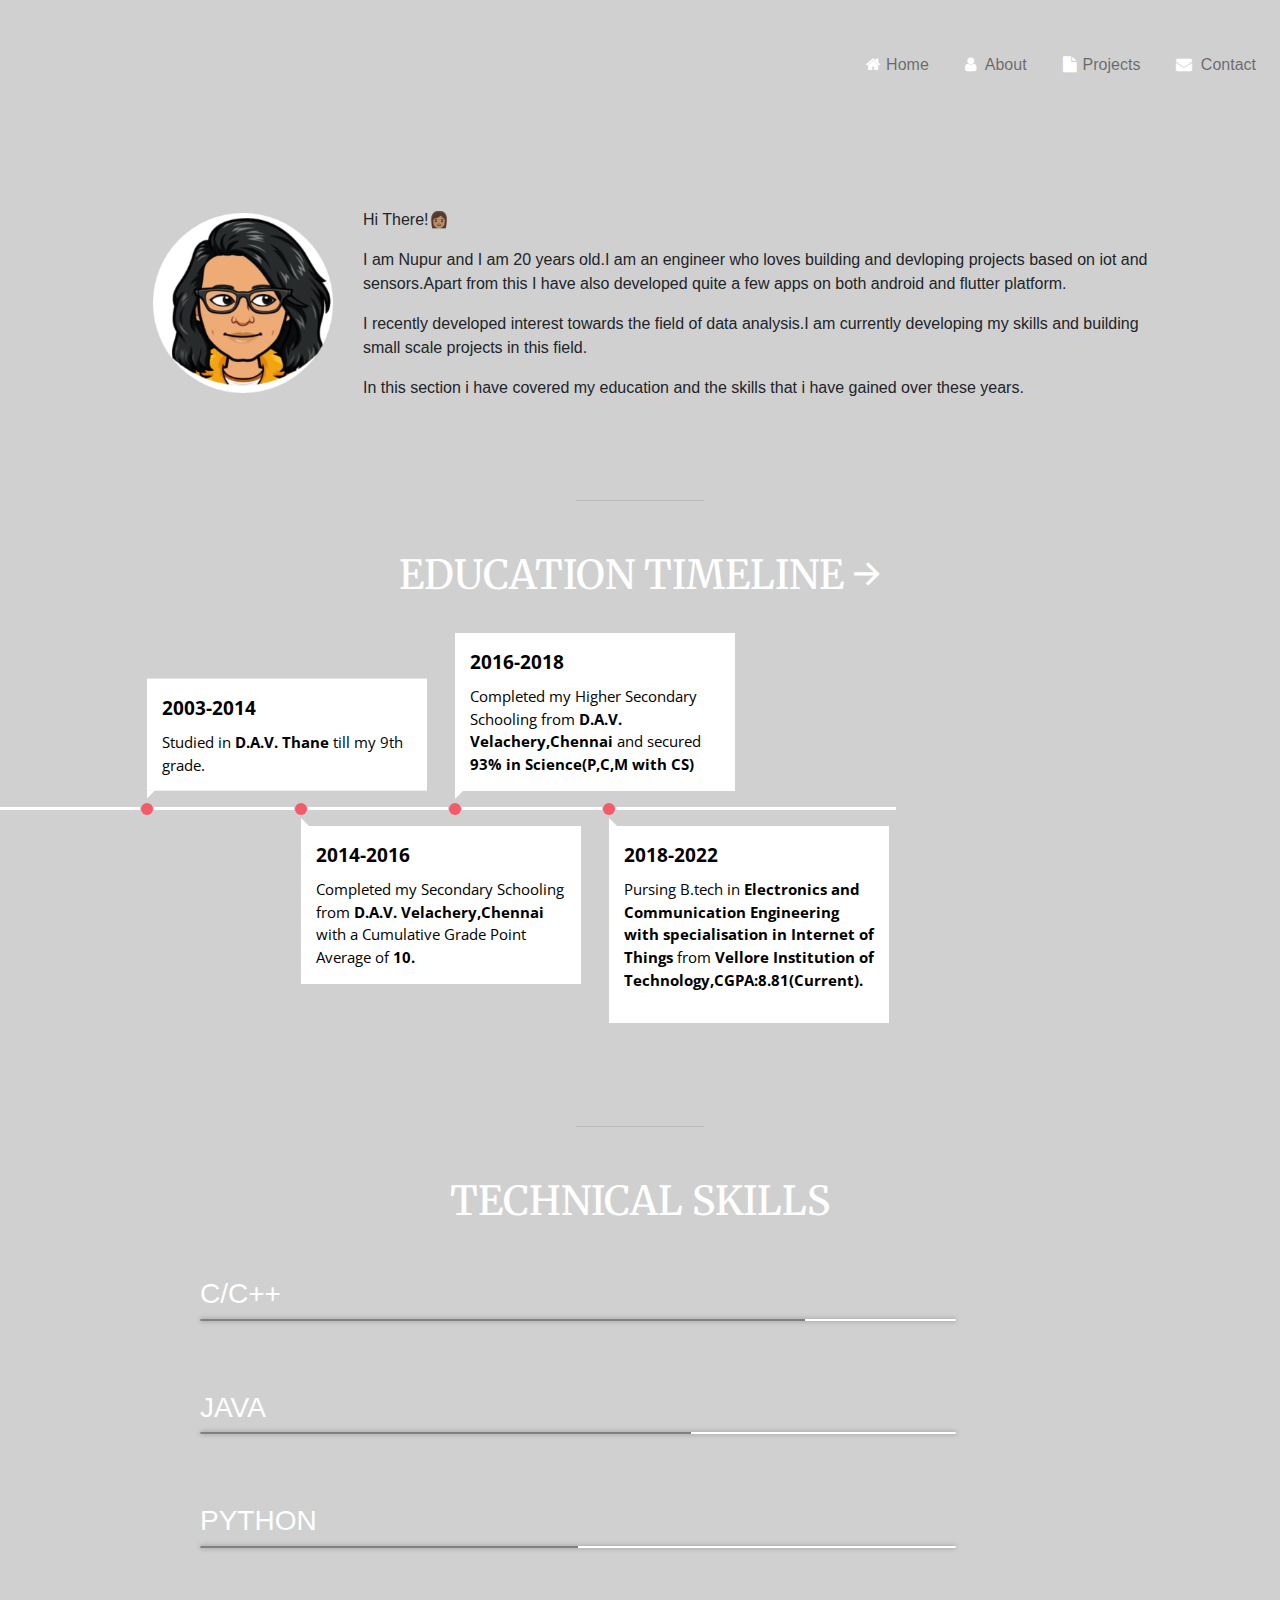
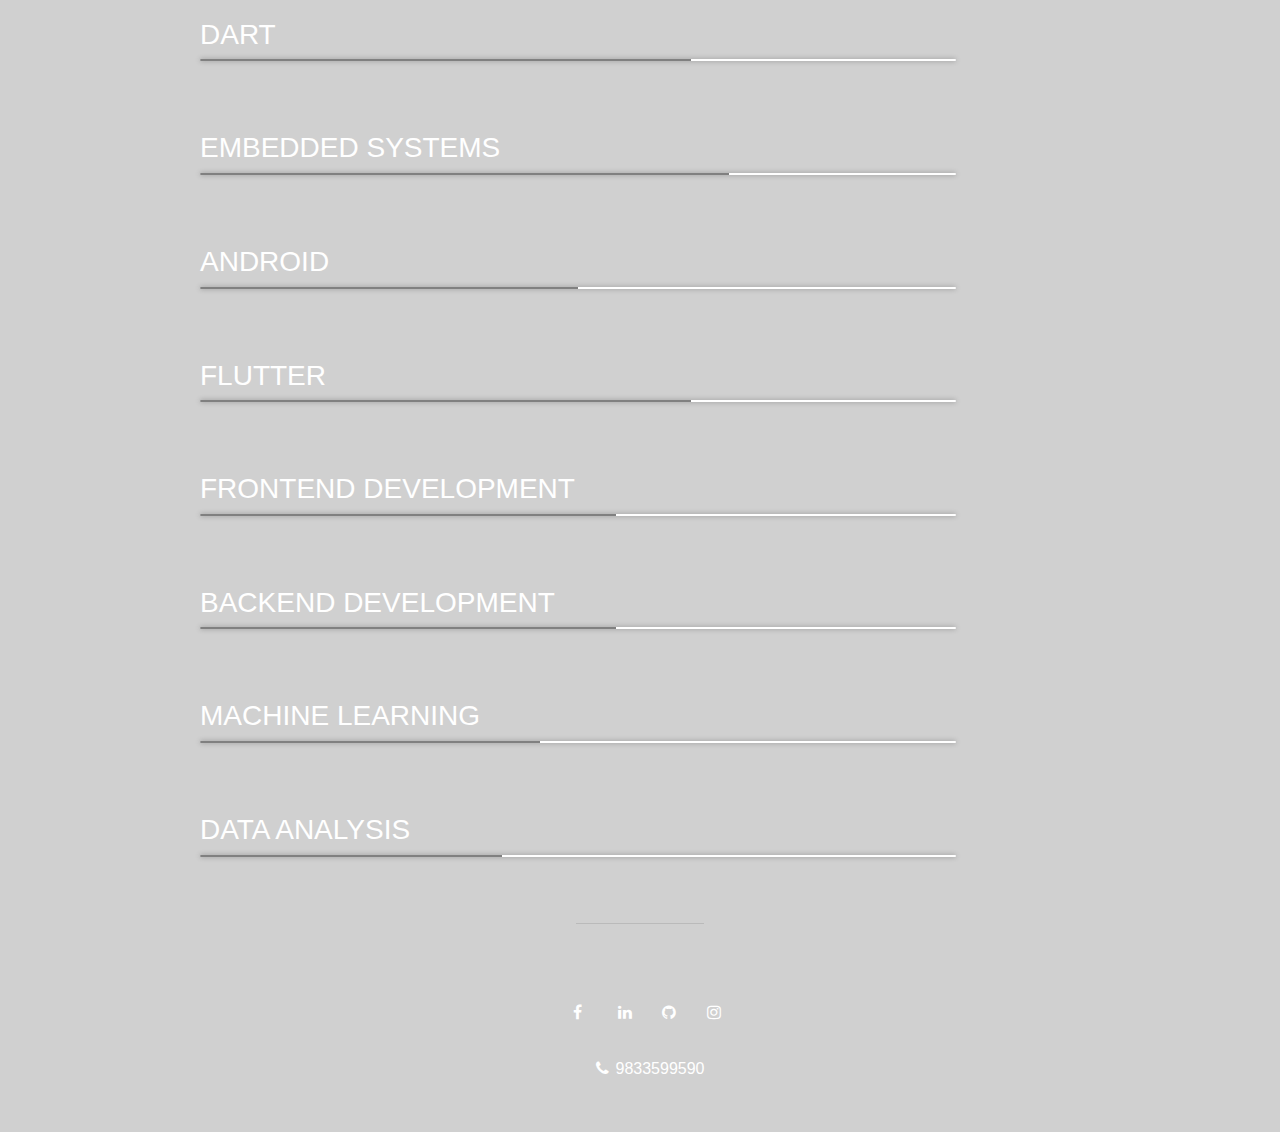
==== about.html @ 6d8c0037 "Initial commit" ====
<!DOCTYPE html >
<html lang="en" class="animate__animated animate__rotateIn">
<head>
    <meta charset="UTF-8">
    <meta name="viewport" content="width=, initial-scale=1.0">
    <title>Nupur R. Gopali</title>
    <link href="cont.css" rel="stylesheet">
    <link rel="stylesheet" href="https://cdnjs.cloudflare.com/ajax/libs/font-awesome/4.7.0/css/font-awesome.min.css">
    <link rel="icon" href="images/favicon2.png">
    <link
    rel="stylesheet"
    href="https://cdnjs.cloudflare.com/ajax/libs/animate.css/4.0.0/animate.min.css"
  />
    <link href="https://fonts.googleapis.com/css2?family=Alex+Brush&family=Tangerine:wght@700&display=swap" rel="stylesheet">
    <link href="https://fonts.googleapis.com/css2?family=Great+Vibes&family=Merriweather:wght@300;700&family=Open+Sans:wght@300;600&family=Sacramento&display=swap" rel="stylesheet">
    <script src="https://code.jquery.com/jquery-3.4.1.slim.min.js" integrity="sha384-J6qa4849blE2+poT4WnyKhv5vZF5SrPo0iEjwBvKU7imGFAV0wwj1yYfoRSJoZ+n" crossorigin="anonymous"></script>
    <script src="https://cdn.jsdelivr.net/npm/popper.js@1.16.0/dist/umd/popper.min.js" integrity="sha384-Q6E9RHvbIyZFJoft+2mJbHaEWldlvI9IOYy5n3zV9zzTtmI3UksdQRVvoxMfooAo" crossorigin="anonymous"></script>
    <link rel="stylesheet" href="https://stackpath.bootstrapcdn.com/bootstrap/4.3.1/css/bootstrap.min.css" integrity="sha384-ggOyR0iXCbMQv3Xipma34MD+dH/1fQ784/j6cY/iJTQUOhcWr7x9JvoRxT2MZw1T" crossorigin="anonymous">
    <script src="https://stackpath.bootstrapcdn.com/bootstrap/4.4.1/js/bootstrap.min.js" integrity="sha384-wfSDF2E50Y2D1uUdj0O3uMBJnjuUD4Ih7YwaYd1iqfktj0Uod8GCExl3Og8ifwB6" crossorigin="anonymous"></script>
</head>
<body>

    
    <section class="section intro " >
        <nav class="navbar  navbar-expand-lg navbar-light ">
            <button class="navbar-toggler" type="button" data-toggle="collapse" data-target="#navbarSupportedContent" aria-controls="navbarSupportedContent" aria-expanded="false" aria-label="Toggle navigation">
           <span class="navbar-toggler-icon"></span>
         </button>
         <div class="collapse navbar-collapse" id="navbarSupportedContent">
           <ul class="navbar-nav ml-auto">
            <li class="nav-item">
              <a class="nav-link" href="index.html"><i class="fa fa-fw fa-home"></i>Home</a>
          </li>
               <li class="nav-item">
                   <a class="nav-link " href="about.html"><i class="fa fa-fw fa-user"></i>About</a>
               </li>
               <li class="nav-item">
                   <a class="nav-link" href="project.html"><i class="fa fa-fw fa-file"></i>Projects</a>
               </li>
               <li class="nav-item">
                   <a class="nav-link" href="contact.html"><i class="fa fa-fw fa-envelope"></i> Contact</a>
               </li>
           </ul>
        </div>
       </nav>
       
       <div class="emoji" >
           <img src="images/icon.png" class="me" alt="Nupur's icon">
          
              <p>Hi There!<span>&#128105;&#127997;</span></p>
              <p>I am Nupur and I am 20 years old.I am an engineer who loves building and devloping
                  projects based on iot and sensors.Apart from this I have also developed quite a few 
                  apps on both android and flutter platform.
              </p>
               <p>I recently developed interest towards the field of data analysis.I am currently
                   developing my skills and building small scale projects in this field.
               </p>
               <p>In this section i have covered my education and the skills that i have 
                   gained over these years.
               </p>
           
       </div>
       <hr>
      <div class="container">
          <h1 class="timeline-font">EDUCATION TIMELINE &rarr;</h1>
        </div>
        <section class="timeline bcolor">
          <ol>
            <li>
              <div>
                <time>2003-2014</time> Studied in<strong> D.A.V. Thane</strong> till my 9th grade.
              </div>
            </li>
            <li>
              <div>
                <time>2014-2016</time> Completed my Secondary Schooling from<strong> D.A.V. 
                  Velachery,Chennai</strong> with a Cumulative Grade Point Average of <strong>10.
  
                  </strong>
              </div>
            </li>
            <li>
              <div>
                <time>2016-2018</time> Completed my Higher Secondary Schooling from 
                <strong>D.A.V. Velachery,Chennai </strong> and secured <strong>93% in 
                  Science(P,C,M with CS)</strong>
              </div>
            </li>
            <li>
              <div>
                <time>2018-2022</time>
                <p>Pursing B.tech in <strong>Electronics and Communication Engineering with 
                  specialisation in Internet of Things</strong> from <strong>Vellore Institution of Technology,CGPA:8.81(Current).</strong>
                
                </p>
                
                  
  
              </div>
            </li>
            <li></li>
          </ol>  
    
  
      </section>
      <hr>
      <section>
        <h1 class="timeline-font">TECHNICAL SKILLS</h1>
        <br>
       <div class="skills">
         <h3>C/C++</h3>
         <span class="progress-bar bar bg-white" style="width:70%">
           <span class="C"></span>
         </span>
        
        </div>
        <div class="skills">
          <h3>JAVA</h3>
          <span class="progress-bar bar bg-white" style="width:70%">
            <span class="java"></span>
          </span>
         
         </div>
        <div class="skills"><h3>PYTHON</h3>
          <span class="progress-bar bar bg-white" style="width:70%">
            <span class="python "></span>
          </span></div>
         <div class="skills">
          <h3>DART</h3>
          <span class="progress-bar bar bg-white" style="width:70%">
            <span class="dart"></span>
          </span>
         </div>
         <div class="skills">
          <h3>EMBEDDED SYSTEMS</h3>
          <span class="progress-bar bar bg-white" style="width:70%">
            <span class="embedded"></span>
          </span>
         </div>
         <div class="skills">
          <h3>ANDROID </h3>
          <span class="progress-bar bar bg-white "style="width:70%">
            <span class="android"></span>
          </span>
         </div>
        <div class="skills">
          <h3>FLUTTER</h3>
          <span class="progress-bar bar bg-white" style="width:70%">
            <span class="flutter"></span>
          </span>
        </div>
        <div class="skills">
          <h3>FRONTEND DEVELOPMENT</h3>
         <span class="progress-bar bar bg-white" style="width:70%">
           <span class="front"></span>
         </span>
       </div>
        </div>
        <div class="skills">
          <h3>BACKEND DEVELOPMENT</h3>
         <span class="progress-bar bar bg-white" style="width:70%">
           <span class="back"></span>
         </span>
       </div>
        </div>
        <div class="skills">
          <h3>MACHINE LEARNING</h3>
         <span class="progress-bar bar bg-white" style="width:70%">
           <span class="machine"></span>
         </span>
       </div>
        </div>
        <div class="skills">
          <h3>DATA ANALYSIS</h3>
         <span class=" progress-bar bar bg-white"  style="width:70%">
           <span class="data"></span>
         </span>
       </div>
      </div>  
      </div></section>
      <hr>
      <section>
        <footer class="footer">
          <div class="container text-center">
            
            <a href="https://www.facebook.com/nupur.gopali"><i class="fa fa-facebook"></i></a>
            <a href="https://www.linkedin.com/in/nupur-gopali-b4b78b182/"><i class="fa fa-linkedin"></i></a>
            <a href="https://github.com/Nupurgopali"><i class="fa fa-github"></i></a>
            <a href="https://www.instagram.com/nupur_gopali/?hl=en"><i class="fa fa-instagram"></i></a>
            
          </div>
          <div class="container text-center">
            <p class="indexText"><i class="fa fa-phone"></i>9833599590</p> 
           </div>
        </footer>
      </section>
      
      
</body>
</html>
---- cont.css ----
body{
    background-color:#222629;
    text-align: center;
    font-family:'Merriweather',serif;
    font-size:20px;
}
.spinner-wrapper {
  position: fixed;
  top: 0;
  left: 0;
  right: 0;
  bottom: 0;
  background-color: black;
  z-index: 999999;
  }
.spinner {
  width: 40px;
  height: 40px;
  background-color: whitesmoke;
  position: absolute;
top: 48%;
left: 48%;
  -webkit-animation: sk-rotateplane 1.2s infinite ease-in-out;
  animation: sk-rotateplane 1.2s infinite ease-in-out;
}

@-webkit-keyframes sk-rotateplane {
  0% { -webkit-transform: perspective(120px) }
  50% { -webkit-transform: perspective(120px) rotateY(180deg) }
  100% { -webkit-transform: perspective(120px) rotateY(180deg)  rotateX(180deg) }
}

@keyframes sk-rotateplane {
  0% { 
    transform: perspective(120px) rotateX(0deg) rotateY(0deg);
    -webkit-transform: perspective(120px) rotateX(0deg) rotateY(0deg) 
  } 50% { 
    transform: perspective(120px) rotateX(-180.1deg) rotateY(0deg);
    -webkit-transform: perspective(120px) rotateX(-180.1deg) rotateY(0deg) 
  } 100% { 
    transform: perspective(120px) rotateX(-180deg) rotateY(-179.9deg);
    -webkit-transform: perspective(120px) rotateX(-180deg) rotateY(-179.9deg);
  }
}
h1{
    font-family:'Tangerine',cursive;
    font-size:7.625rem;
    margin:0 auto 0 auto;
    color:#86C322;
    text-align: center;
}
h2{
    font-family: 'Merriweather',serif;
    font-size:1.35rem;
    margin-top:0px;
    color:#ffffff;
    text-align: center;
}

.cardfont{
    font-family: 'Open Sans',sans-serif;
    font-size:1rem;
    color:#222629;

}

img{

    margin:120px auto 0 auto;
    align-items: center;
}
.center
{
    display: block;
  margin-left: auto;
  margin-right: auto;
  margin-top: 5px;
  
}
.iot
{
    margin-top: 10px;
    background-image:
 
  url('cv_web/images/favicon2.png');
  background-position: center;
}
#title{
 
 
    background-color:#222629;
    padding-bottom: 62px;
  
}

 
  .section .container {
    width: 90%;
    max-width: 1200px;
    margin: 0 auto;
    text-align: center;
   
  }
  
  .section h1 {
    font-size: 2.5rem;
  }
  
  .section h2 {
    font-size: 1.3rem;
  }
  .mail{

    width: 20%;
    margin-left:25px;
    margin-top:-10px;
    float: left;
    margin-right: 30px;
  }
  .grp
  {
    margin-left:100px;
     width: 50%;
     
  }
  
  
  
  .btcolor
  {
    color:black;
  }
  .me{
    margin-left:25px;
    margin-top:5px;
    float: left;
    margin-right: 30px;
    
  }
  .emoji{
    width:80%;
    margin: 100px auto 100px auto;
  }
  .proj{
    width: 20%;
    margin-left:25px;
    margin-top:10px;
    float: left;
    margin-right: 30px;
  }
  hr{
    border-style: dotted none none none;
    width: 10%;
    height:0px;
    border-color:#C0C0C0;
    border-width:5px ;


}

.carousel{
  margin-top: 10px;
}
.carousel-inner{
  height: 500px;
  margin-left: 10px;
  margin-right: 10px;
}
.carousel-caption{
  color: #fff;
  top: 50%;
}
.carousel-item
{
    padding:7% 15%
}
.carouseltext
{
  text-align: center;
  font-family: 'Open Sans',sans-serif;
}
.exp{
  margin-left:100px;
}
.tmi
{
  margin-left:100px;
}
 

  
  /* TIMELINE
  –––––––––––––––––––––––––––––––––––––––––––––––––– */
  .section {
    background:  #D0D0D0	;
    padding: 20px 0;
  }
  .bcolor{
    background:  #D0D0D0	;
  }
  .timeline {
    white-space: nowrap;
    overflow-x: hidden;
    margin:auto auto 100px auto
  }
  
  .timeline ol {
    font-size: 0;
    width: 100vw;
    padding: 200px 0;
    transition: all 1s;
  }
  
  .timeline ol li {
    position: relative;
    display: inline-block;
    list-style-type: none;
    width: 140px;
    height: 3px;
    background: #fff;
    align-items: center;
  }
  .timeline-font{
      font-family: 'Merriweather',serif;
      font-size:25px;
      text-align: center;
      margin-top:50px ;
      color: white;
  }
  .timeline ol li:last-child {
    width: 280px;
  }
  
  
  .timeline ol li:not(:first-child) {
    margin-left: 14px;
  }
  
  .timeline ol li:not(:last-child)::after {
    content: '';
    position: absolute;
    top: 50%;
    left: calc(100% + 1px);
    bottom: 0;
    width: 12px;
    height: 12px;
    transform: translateY(-50%);
    border-radius: 50%;
    background: #F45B69;
  }
  
  .timeline ol li div {
    position: absolute;
    left: calc(100% + 7px);
    width: 280px;
    padding: 15px;
    font-size: 0.95rem;
   font-family:'Open Sans',sans-serif;
    white-space: normal;
    color: black;
    background: white;
  }
  .timeline ol li div::before {
    content: '';
    position: absolute;
    top: 100%;
    left: 0;
    width: 0;
    height: 0;
    border-style: solid;
  }
  
  .timeline ol li:nth-child(odd) div {
    top: -16px;
    transform: translateY(-100%);
  }
  
  .timeline ol li:nth-child(odd) div::before {
    top: 100%;
    border-width: 8px 8px 0 0;
    border-color: white transparent transparent transparent;
  }
  
  .timeline ol li:nth-child(even) div {
    top: calc(100% + 16px);
  }
  
  .timeline ol li:nth-child(even) div::before {
    top: -8px;
    border-width: 8px 0 0 8px;
    border-color: transparent transparent transparent white;
  }
  
  .timeline time {
    display: block;
    font-size: 1.2rem;
    font-weight: bold;
    margin-bottom: 8px;
  }
  @media screen and (max-width: 599px) {
    .timeline ol,
    .timeline ol li {
      width: auto; 
    }
    
    .timeline ol {
      padding: 0;
      transform: none !important;
    }
    
    .timeline ol li {
      display: block;
      height: auto;
      background: transparent;
    }
    
    .timeline ol li:first-child {
      margin-top: 25px;
    }
    
    .timeline ol li:not(:first-child) {
      margin-left: auto;
    }
    
    .timeline ol li div {
      width: 94%;
      height: auto !important;
      margin: 0 auto 25px;
    }
    
    .timeline ol li div {
      position: static;
    }
    
    .timeline ol li:nth-child(odd) div {
      transform: none;
    }
    
    .timeline ol li:nth-child(odd) div::before,
    .timeline ol li:nth-child(even) div::before {
      left: 50%;
      top: 100%;
      transform: translateX(-50%);
      border: none;
      border-left: 1px solid white;
      height: 25px;
    }
    
    .timeline ol li:last-child,
    .timeline ol li:nth-last-child(2) div::before,
    .timeline ol li:not(:last-child)::after,
    .timeline .arrows {
      display: none;
    }
  }
/*--Skilss--*/

  .skills
  {
    
    margin:20px auto auto 200px;
    color:white;
    padding-bottom: 50px;
  }
 .skilla li{
   margin:20px 0;
 }
 .bar
 {
   background:#ffff;
   display:block;
   height:2px;
   border-radius: 3px;
   overflow:hidden;
   box-shadow:0 0 5px #808080;
   
   

 }

 .bar span{
     height: 100%;
     float: left;
     background: #808080;
 }
 .C{
   width: 80%;
   animation: C 2s;
 }
.java{
  width: 65%;
  animation: java 2s;
}
.python{
  width:50%;
  animation: python 2s;
}
.dart
{
  width: 65%;
  animation: dart 2s;
}
.embedded{
  width: 70%;
  animation: embedded 2s;
}
.android
{
  width:50%;
  animation: android 2s;
}
.flutter{
  width:65%;
  animation: flutter 2s;
}
.front
{
  width:55%;
  animation: front 2s;
}
.back
{
  width:55%;
  animation: back 2s;
}
.machine
{
  width:45%;
  animation: machine 2s;
}
.data
{
  width:40%;
  animation: data 2s;
}
 
@keyframes C {
  0%{
    width:0%;
  }
  100%{
    width:80%;
  }
}
@keyframes java {
  0%{
    width:0%;
  }
  100%{
    width:65%;
  }
}
@keyframes python {
  0%{
    width:0%;
  }
  100%{
    width:50%;
  }
}@keyframes dart {
  0%{
    width:0%;
  }
  100%{
    width:65%;
  }
}@keyframes android {
  0%{
    width:0%;
  }
  100%{
    width:50%;
  }
}@keyframes flutter {
  0%{
    width:0%;
  }
  100%{
    width:65%;
  }
}
@keyframes front {
  0%{
    width:0%;
  }
  100%{
    width:55%;
  }
}@keyframes back {
  0%{
    width:0%;
  }
  100%{
    width:55%;
  }
}
@keyframes machine {
  0%{
    width:0%;
  }
  100%{
    width:45%;
  }
}
@keyframes data {
  0%{
    width:0%;
  }
  100%{
    width:40%;
  }
}
@keyframes embedded {
  0%{
    width:0%;
  }
  100%{
    width:70%;
  }
} 
.fa {
  
  padding: 20px;
  font-size: 30px;
  width: 30px;
  text-align: center;
  text-decoration: none;
  border-radius: 50px;
  color:white;
}

.footer
{
  margin-top: 60px;
}
 .hr_index{
  border-style: dotted none none none;
  width: 10%;
  height:0px;
  border-color:whitesmoke;
  border-width:5px ;
 }
.indexText
{
  color:white;
  
}
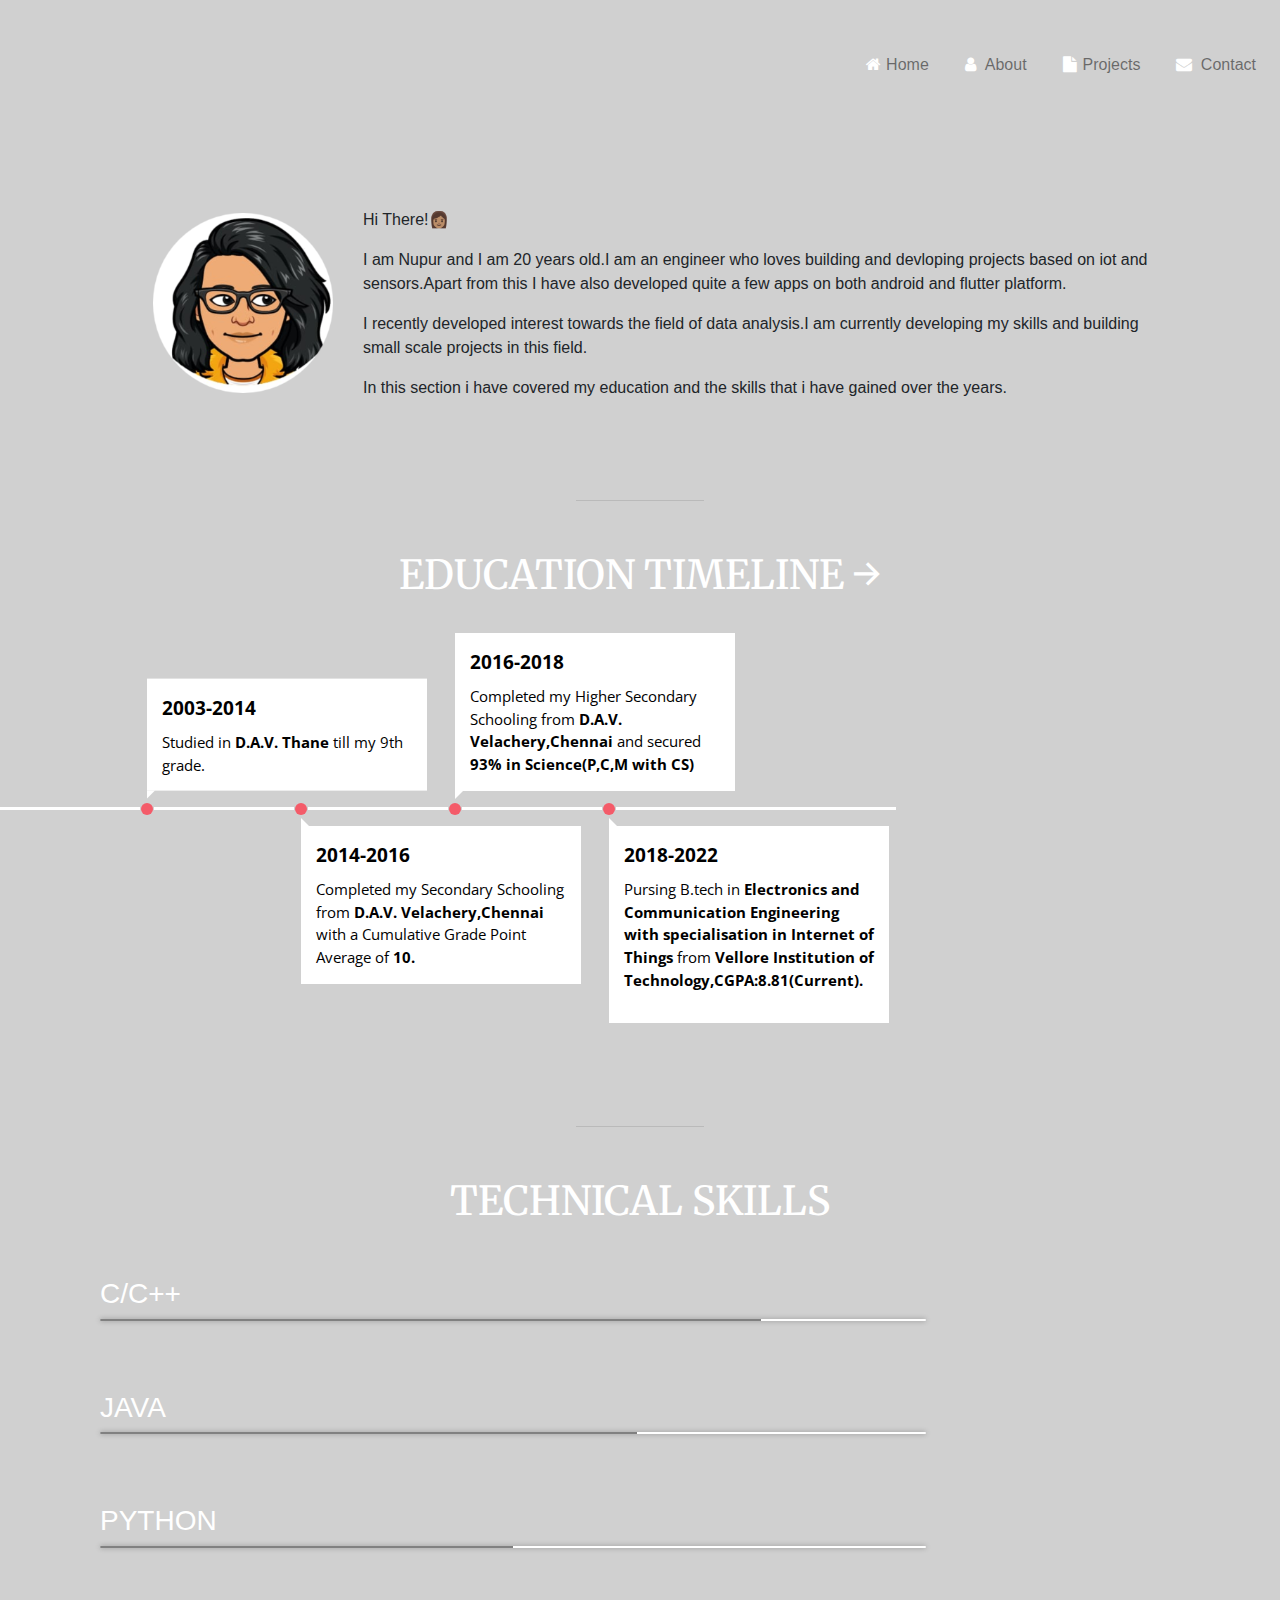
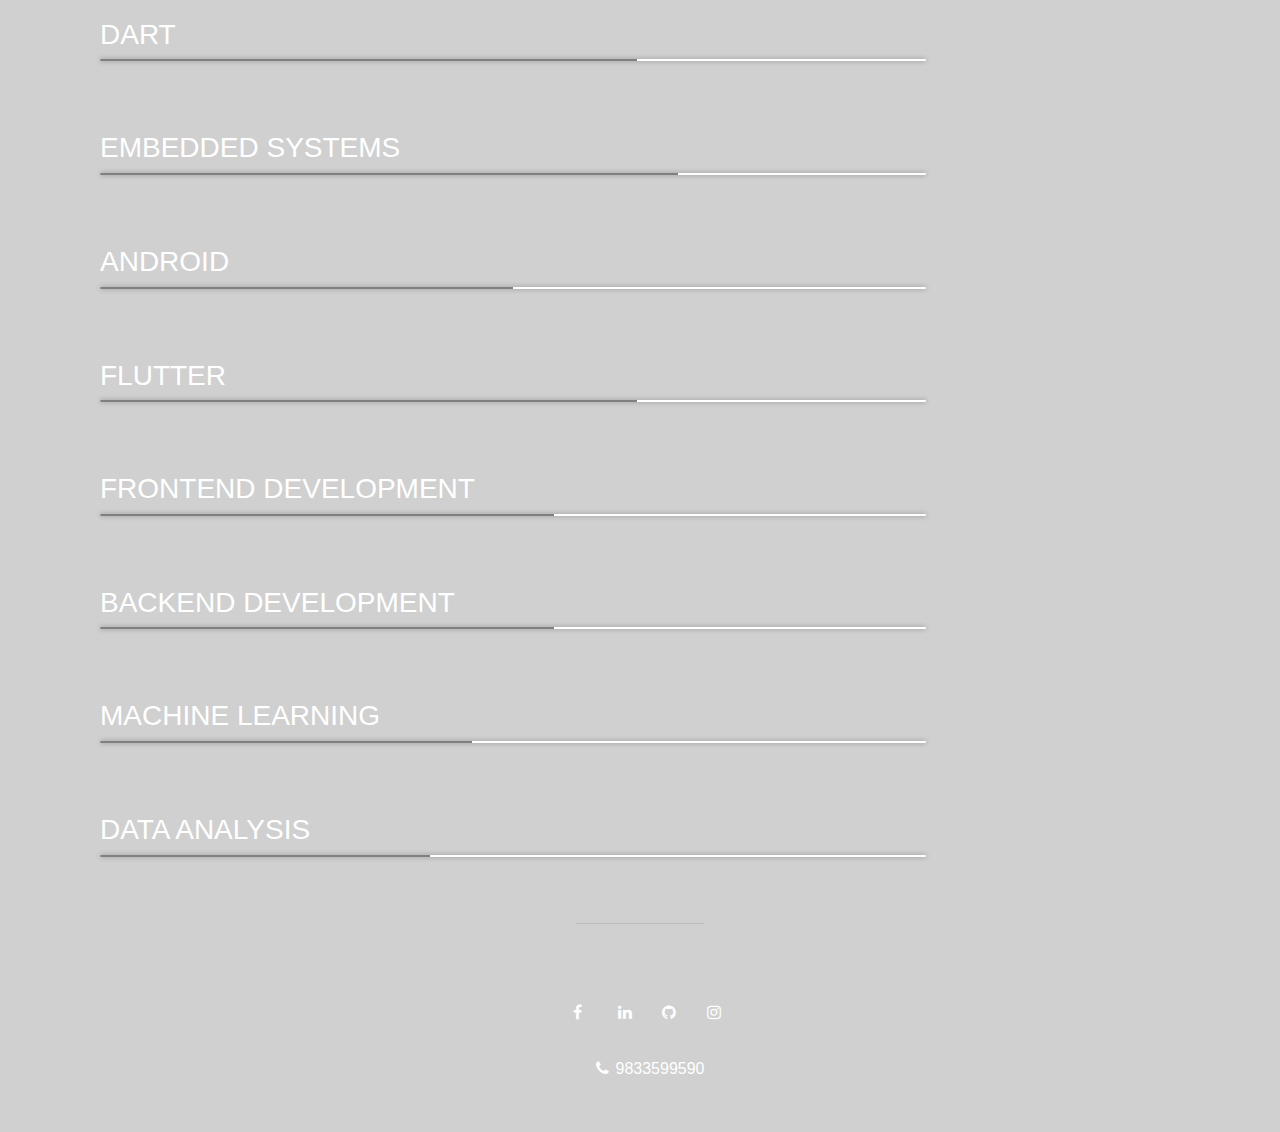
==== commit 511a1ff3: "Changes in the code" ====
--- a/about.html
+++ b/about.html
@@ -56,7 +56,7 @@
                    developing my skills and building small scale projects in this field.
                </p>
                <p>In this section i have covered my education and the skills that i have 
-                   gained over these years.
+                   gained over the years.
                </p>
            
        </div>
--- a/cont.css
+++ b/cont.css
@@ -120,7 +120,7 @@
   .grp
   {
     margin-left:100px;
-     width: 50%;
+     width: 65%;
      
   }
   
@@ -186,7 +186,6 @@
 {
   margin-left:100px;
 }
- 
 
   
   /* TIMELINE
@@ -358,7 +357,7 @@
   .skills
   {
     
-    margin:20px auto auto 200px;
+    margin:20px auto auto 100px;
     color:white;
     padding-bottom: 50px;
   }
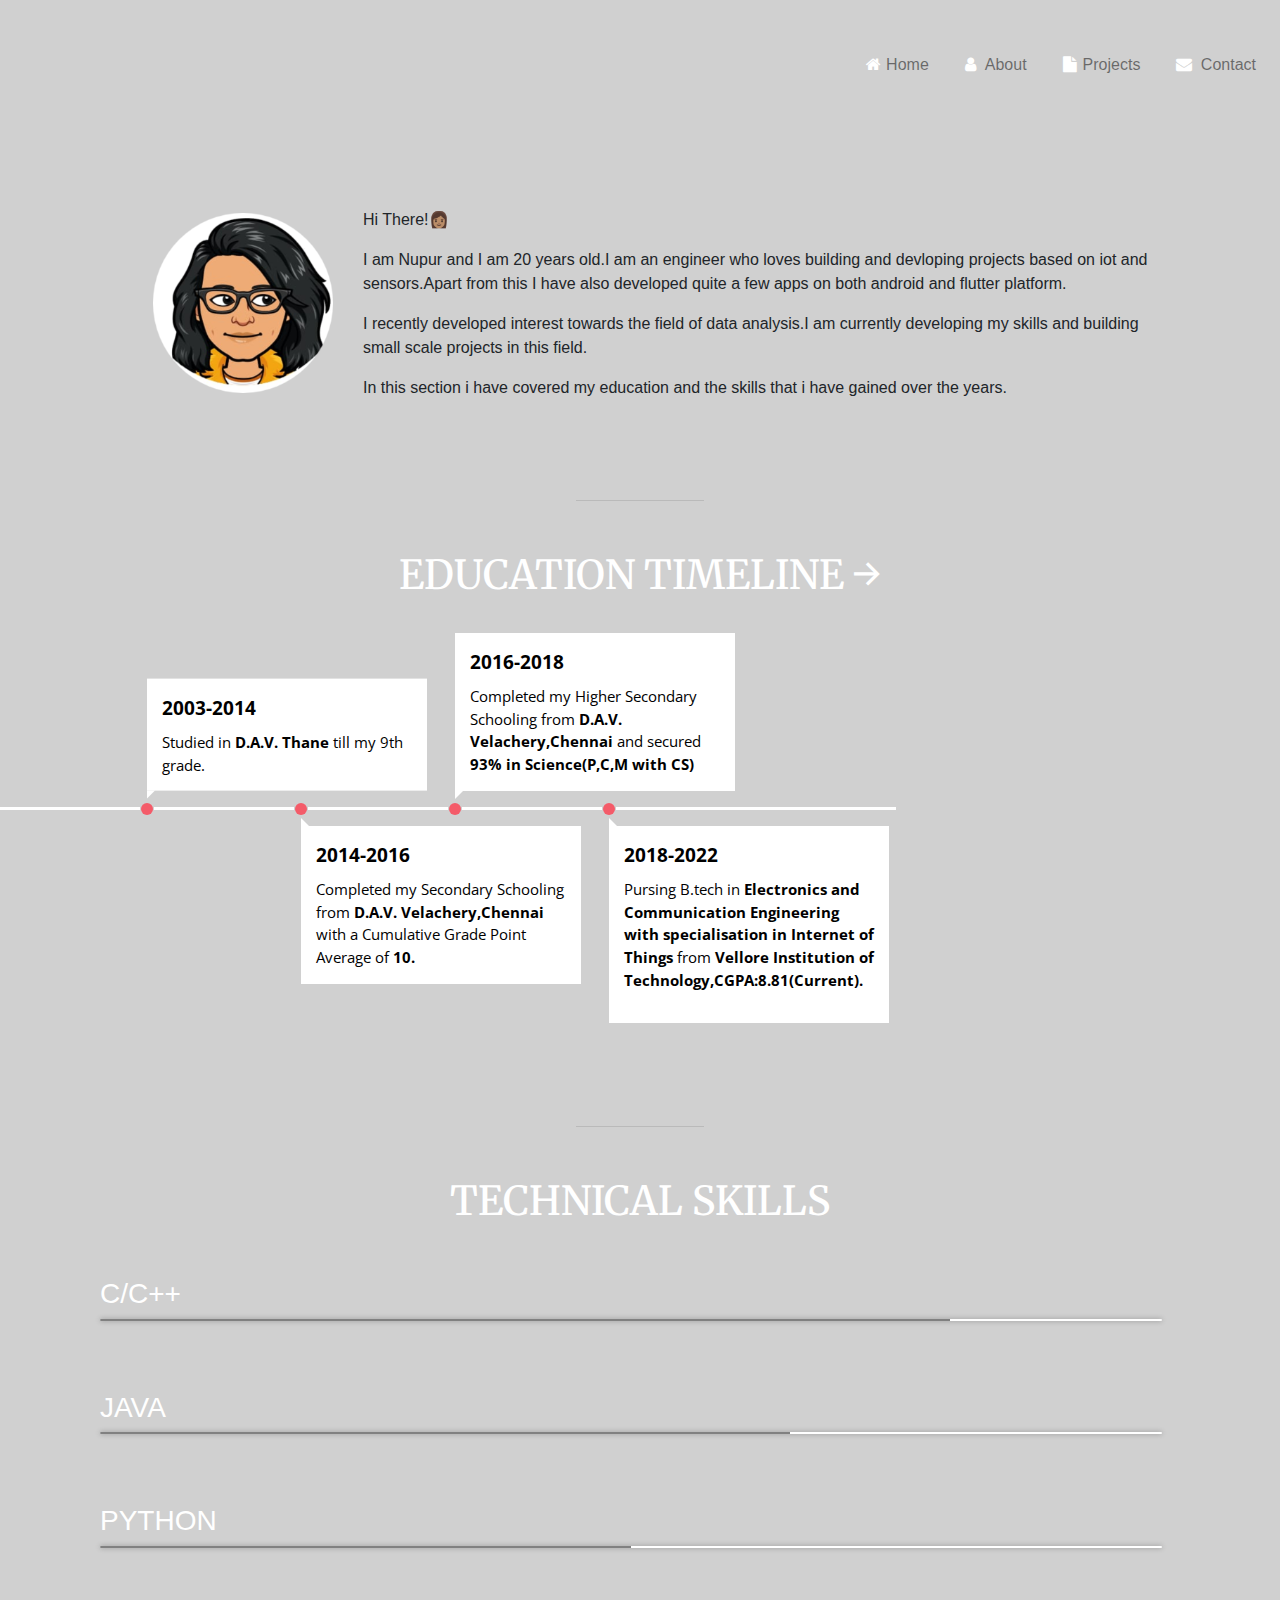
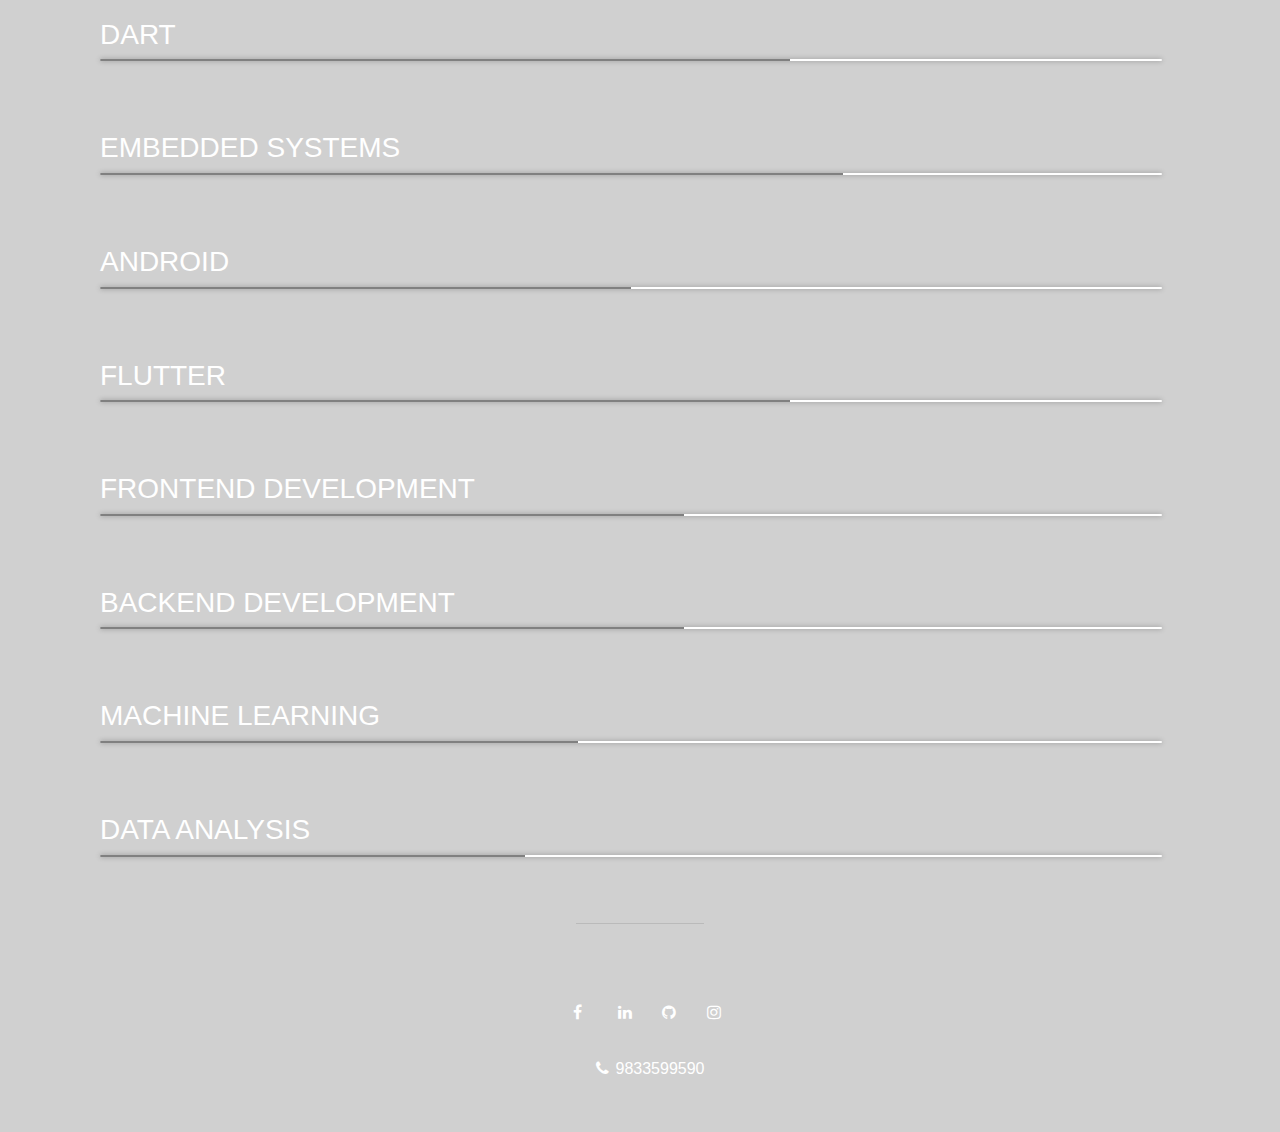
==== commit 5a07a63f: "made changes in the skills section" ====
--- a/about.html
+++ b/about.html
@@ -1,200 +1,200 @@
-<!DOCTYPE html >
-<html lang="en" class="animate__animated animate__rotateIn">
-<head>
-    <meta charset="UTF-8">
-    <meta name="viewport" content="width=, initial-scale=1.0">
-    <title>Nupur R. Gopali</title>
-    <link href="cont.css" rel="stylesheet">
-    <link rel="stylesheet" href="https://cdnjs.cloudflare.com/ajax/libs/font-awesome/4.7.0/css/font-awesome.min.css">
-    <link rel="icon" href="images/favicon2.png">
-    <link
-    rel="stylesheet"
-    href="https://cdnjs.cloudflare.com/ajax/libs/animate.css/4.0.0/animate.min.css"
-  />
-    <link href="https://fonts.googleapis.com/css2?family=Alex+Brush&family=Tangerine:wght@700&display=swap" rel="stylesheet">
-    <link href="https://fonts.googleapis.com/css2?family=Great+Vibes&family=Merriweather:wght@300;700&family=Open+Sans:wght@300;600&family=Sacramento&display=swap" rel="stylesheet">
-    <script src="https://code.jquery.com/jquery-3.4.1.slim.min.js" integrity="sha384-J6qa4849blE2+poT4WnyKhv5vZF5SrPo0iEjwBvKU7imGFAV0wwj1yYfoRSJoZ+n" crossorigin="anonymous"></script>
-    <script src="https://cdn.jsdelivr.net/npm/popper.js@1.16.0/dist/umd/popper.min.js" integrity="sha384-Q6E9RHvbIyZFJoft+2mJbHaEWldlvI9IOYy5n3zV9zzTtmI3UksdQRVvoxMfooAo" crossorigin="anonymous"></script>
-    <link rel="stylesheet" href="https://stackpath.bootstrapcdn.com/bootstrap/4.3.1/css/bootstrap.min.css" integrity="sha384-ggOyR0iXCbMQv3Xipma34MD+dH/1fQ784/j6cY/iJTQUOhcWr7x9JvoRxT2MZw1T" crossorigin="anonymous">
-    <script src="https://stackpath.bootstrapcdn.com/bootstrap/4.4.1/js/bootstrap.min.js" integrity="sha384-wfSDF2E50Y2D1uUdj0O3uMBJnjuUD4Ih7YwaYd1iqfktj0Uod8GCExl3Og8ifwB6" crossorigin="anonymous"></script>
-</head>
-<body>
-
-    
-    <section class="section intro " >
-        <nav class="navbar  navbar-expand-lg navbar-light ">
-            <button class="navbar-toggler" type="button" data-toggle="collapse" data-target="#navbarSupportedContent" aria-controls="navbarSupportedContent" aria-expanded="false" aria-label="Toggle navigation">
-           <span class="navbar-toggler-icon"></span>
-         </button>
-         <div class="collapse navbar-collapse" id="navbarSupportedContent">
-           <ul class="navbar-nav ml-auto">
-            <li class="nav-item">
-              <a class="nav-link" href="index.html"><i class="fa fa-fw fa-home"></i>Home</a>
-          </li>
-               <li class="nav-item">
-                   <a class="nav-link " href="about.html"><i class="fa fa-fw fa-user"></i>About</a>
-               </li>
-               <li class="nav-item">
-                   <a class="nav-link" href="project.html"><i class="fa fa-fw fa-file"></i>Projects</a>
-               </li>
-               <li class="nav-item">
-                   <a class="nav-link" href="contact.html"><i class="fa fa-fw fa-envelope"></i> Contact</a>
-               </li>
-           </ul>
-        </div>
-       </nav>
-       
-       <div class="emoji" >
-           <img src="images/icon.png" class="me" alt="Nupur's icon">
-          
-              <p>Hi There!<span>&#128105;&#127997;</span></p>
-              <p>I am Nupur and I am 20 years old.I am an engineer who loves building and devloping
-                  projects based on iot and sensors.Apart from this I have also developed quite a few 
-                  apps on both android and flutter platform.
-              </p>
-               <p>I recently developed interest towards the field of data analysis.I am currently
-                   developing my skills and building small scale projects in this field.
-               </p>
-               <p>In this section i have covered my education and the skills that i have 
-                   gained over the years.
-               </p>
-           
-       </div>
-       <hr>
-      <div class="container">
-          <h1 class="timeline-font">EDUCATION TIMELINE &rarr;</h1>
-        </div>
-        <section class="timeline bcolor">
-          <ol>
-            <li>
-              <div>
-                <time>2003-2014</time> Studied in<strong> D.A.V. Thane</strong> till my 9th grade.
-              </div>
-            </li>
-            <li>
-              <div>
-                <time>2014-2016</time> Completed my Secondary Schooling from<strong> D.A.V. 
-                  Velachery,Chennai</strong> with a Cumulative Grade Point Average of <strong>10.
-  
-                  </strong>
-              </div>
-            </li>
-            <li>
-              <div>
-                <time>2016-2018</time> Completed my Higher Secondary Schooling from 
-                <strong>D.A.V. Velachery,Chennai </strong> and secured <strong>93% in 
-                  Science(P,C,M with CS)</strong>
-              </div>
-            </li>
-            <li>
-              <div>
-                <time>2018-2022</time>
-                <p>Pursing B.tech in <strong>Electronics and Communication Engineering with 
-                  specialisation in Internet of Things</strong> from <strong>Vellore Institution of Technology,CGPA:8.81(Current).</strong>
-                
-                </p>
-                
-                  
-  
-              </div>
-            </li>
-            <li></li>
-          </ol>  
-    
-  
-      </section>
-      <hr>
-      <section>
-        <h1 class="timeline-font">TECHNICAL SKILLS</h1>
-        <br>
-       <div class="skills">
-         <h3>C/C++</h3>
-         <span class="progress-bar bar bg-white" style="width:70%">
-           <span class="C"></span>
-         </span>
-        
-        </div>
-        <div class="skills">
-          <h3>JAVA</h3>
-          <span class="progress-bar bar bg-white" style="width:70%">
-            <span class="java"></span>
-          </span>
-         
-         </div>
-        <div class="skills"><h3>PYTHON</h3>
-          <span class="progress-bar bar bg-white" style="width:70%">
-            <span class="python "></span>
-          </span></div>
-         <div class="skills">
-          <h3>DART</h3>
-          <span class="progress-bar bar bg-white" style="width:70%">
-            <span class="dart"></span>
-          </span>
-         </div>
-         <div class="skills">
-          <h3>EMBEDDED SYSTEMS</h3>
-          <span class="progress-bar bar bg-white" style="width:70%">
-            <span class="embedded"></span>
-          </span>
-         </div>
-         <div class="skills">
-          <h3>ANDROID </h3>
-          <span class="progress-bar bar bg-white "style="width:70%">
-            <span class="android"></span>
-          </span>
-         </div>
-        <div class="skills">
-          <h3>FLUTTER</h3>
-          <span class="progress-bar bar bg-white" style="width:70%">
-            <span class="flutter"></span>
-          </span>
-        </div>
-        <div class="skills">
-          <h3>FRONTEND DEVELOPMENT</h3>
-         <span class="progress-bar bar bg-white" style="width:70%">
-           <span class="front"></span>
-         </span>
-       </div>
-        </div>
-        <div class="skills">
-          <h3>BACKEND DEVELOPMENT</h3>
-         <span class="progress-bar bar bg-white" style="width:70%">
-           <span class="back"></span>
-         </span>
-       </div>
-        </div>
-        <div class="skills">
-          <h3>MACHINE LEARNING</h3>
-         <span class="progress-bar bar bg-white" style="width:70%">
-           <span class="machine"></span>
-         </span>
-       </div>
-        </div>
-        <div class="skills">
-          <h3>DATA ANALYSIS</h3>
-         <span class=" progress-bar bar bg-white"  style="width:70%">
-           <span class="data"></span>
-         </span>
-       </div>
-      </div>  
-      </div></section>
-      <hr>
-      <section>
-        <footer class="footer">
-          <div class="container text-center">
-            
-            <a href="https://www.facebook.com/nupur.gopali"><i class="fa fa-facebook"></i></a>
-            <a href="https://www.linkedin.com/in/nupur-gopali-b4b78b182/"><i class="fa fa-linkedin"></i></a>
-            <a href="https://github.com/Nupurgopali"><i class="fa fa-github"></i></a>
-            <a href="https://www.instagram.com/nupur_gopali/?hl=en"><i class="fa fa-instagram"></i></a>
-            
-          </div>
-          <div class="container text-center">
-            <p class="indexText"><i class="fa fa-phone"></i>9833599590</p> 
-           </div>
-        </footer>
-      </section>
-      
-      
-</body>
+<!DOCTYPE html >
+<html lang="en" class="animate__animated animate__rotateIn">
+<head>
+    <meta charset="UTF-8">
+    <meta name="viewport" content="width=, initial-scale=1.0">
+    <title>Nupur R. Gopali</title>
+    <link href="cont.css" rel="stylesheet">
+    <link rel="stylesheet" href="https://cdnjs.cloudflare.com/ajax/libs/font-awesome/4.7.0/css/font-awesome.min.css">
+    <link rel="icon" href="images/favicon2.png">
+    <link
+    rel="stylesheet"
+    href="https://cdnjs.cloudflare.com/ajax/libs/animate.css/4.0.0/animate.min.css"
+  />
+    <link href="https://fonts.googleapis.com/css2?family=Alex+Brush&family=Tangerine:wght@700&display=swap" rel="stylesheet">
+    <link href="https://fonts.googleapis.com/css2?family=Great+Vibes&family=Merriweather:wght@300;700&family=Open+Sans:wght@300;600&family=Sacramento&display=swap" rel="stylesheet">
+    <script src="https://code.jquery.com/jquery-3.4.1.slim.min.js" integrity="sha384-J6qa4849blE2+poT4WnyKhv5vZF5SrPo0iEjwBvKU7imGFAV0wwj1yYfoRSJoZ+n" crossorigin="anonymous"></script>
+    <script src="https://cdn.jsdelivr.net/npm/popper.js@1.16.0/dist/umd/popper.min.js" integrity="sha384-Q6E9RHvbIyZFJoft+2mJbHaEWldlvI9IOYy5n3zV9zzTtmI3UksdQRVvoxMfooAo" crossorigin="anonymous"></script>
+    <link rel="stylesheet" href="https://stackpath.bootstrapcdn.com/bootstrap/4.3.1/css/bootstrap.min.css" integrity="sha384-ggOyR0iXCbMQv3Xipma34MD+dH/1fQ784/j6cY/iJTQUOhcWr7x9JvoRxT2MZw1T" crossorigin="anonymous">
+    <script src="https://stackpath.bootstrapcdn.com/bootstrap/4.4.1/js/bootstrap.min.js" integrity="sha384-wfSDF2E50Y2D1uUdj0O3uMBJnjuUD4Ih7YwaYd1iqfktj0Uod8GCExl3Og8ifwB6" crossorigin="anonymous"></script>
+</head>
+<body>
+
+    
+    <section class="section intro " >
+        <nav class="navbar  navbar-expand-lg navbar-light ">
+            <button class="navbar-toggler" type="button" data-toggle="collapse" data-target="#navbarSupportedContent" aria-controls="navbarSupportedContent" aria-expanded="false" aria-label="Toggle navigation">
+           <span class="navbar-toggler-icon"></span>
+         </button>
+         <div class="collapse navbar-collapse" id="navbarSupportedContent">
+           <ul class="navbar-nav ml-auto">
+            <li class="nav-item">
+              <a class="nav-link" href="index.html"><i class="fa fa-fw fa-home"></i>Home</a>
+          </li>
+               <li class="nav-item">
+                   <a class="nav-link " href="about.html"><i class="fa fa-fw fa-user"></i>About</a>
+               </li>
+               <li class="nav-item">
+                   <a class="nav-link" href="project.html"><i class="fa fa-fw fa-file"></i>Projects</a>
+               </li>
+               <li class="nav-item">
+                   <a class="nav-link" href="contact.html"><i class="fa fa-fw fa-envelope"></i> Contact</a>
+               </li>
+           </ul>
+        </div>
+       </nav>
+       
+       <div class="emoji" >
+           <img src="images/icon.png" class="me" alt="Nupur's icon">
+          
+              <p>Hi There!<span>&#128105;&#127997;</span></p>
+              <p>I am Nupur and I am 20 years old.I am an engineer who loves building and devloping
+                  projects based on iot and sensors.Apart from this I have also developed quite a few 
+                  apps on both android and flutter platform.
+              </p>
+               <p>I recently developed interest towards the field of data analysis.I am currently
+                   developing my skills and building small scale projects in this field.
+               </p>
+               <p>In this section i have covered my education and the skills that i have 
+                   gained over the years.
+               </p>
+           
+       </div>
+       <hr>
+      <div class="container">
+          <h1 class="timeline-font">EDUCATION TIMELINE &rarr;</h1>
+        </div>
+        <section class="timeline bcolor">
+          <ol>
+            <li>
+              <div>
+                <time>2003-2014</time> Studied in<strong> D.A.V. Thane</strong> till my 9th grade.
+              </div>
+            </li>
+            <li>
+              <div>
+                <time>2014-2016</time> Completed my Secondary Schooling from<strong> D.A.V. 
+                  Velachery,Chennai</strong> with a Cumulative Grade Point Average of <strong>10.
+  
+                  </strong>
+              </div>
+            </li>
+            <li>
+              <div>
+                <time>2016-2018</time> Completed my Higher Secondary Schooling from 
+                <strong>D.A.V. Velachery,Chennai </strong> and secured <strong>93% in 
+                  Science(P,C,M with CS)</strong>
+              </div>
+            </li>
+            <li>
+              <div>
+                <time>2018-2022</time>
+                <p>Pursing B.tech in <strong>Electronics and Communication Engineering with 
+                  specialisation in Internet of Things</strong> from <strong>Vellore Institution of Technology,CGPA:8.81(Current).</strong>
+                
+                </p>
+                
+                  
+  
+              </div>
+            </li>
+            <li></li>
+          </ol>  
+    
+  
+      </section>
+      <hr>
+      <section>
+        <h1 class="timeline-font">TECHNICAL SKILLS</h1>
+        <br>
+       <div class="skills">
+         <h3>C/C++</h3>
+         <span class="progress-bar bar bg-white" style="width:90%">
+           <span class="C"></span>
+         </span>
+        
+        </div>
+        <div class="skills">
+          <h3>JAVA</h3>
+          <span class="progress-bar bar bg-white" style="width:90%">
+            <span class="java"></span>
+          </span>
+         
+         </div>
+        <div class="skills"><h3>PYTHON</h3>
+          <span class="progress-bar bar bg-white" style="width:90%">
+            <span class="python "></span>
+          </span></div>
+         <div class="skills">
+          <h3>DART</h3>
+          <span class="progress-bar bar bg-white" style="width:90%">
+            <span class="dart"></span>
+          </span>
+         </div>
+         <div class="skills">
+          <h3>EMBEDDED SYSTEMS</h3>
+          <span class="progress-bar bar bg-white" style="width:90%">
+            <span class="embedded"></span>
+          </span>
+         </div>
+         <div class="skills">
+          <h3>ANDROID </h3>
+          <span class="progress-bar bar bg-white "style="width:90%">
+            <span class="android"></span>
+          </span>
+         </div>
+        <div class="skills">
+          <h3>FLUTTER</h3>
+          <span class="progress-bar bar bg-white" style="width:90%">
+            <span class="flutter"></span>
+          </span>
+        </div>
+        <div class="skills">
+          <h3>FRONTEND DEVELOPMENT</h3>
+         <span class="progress-bar bar bg-white" style="width:90%">
+           <span class="front"></span>
+         </span>
+       </div>
+        </div>
+        <div class="skills">
+          <h3>BACKEND DEVELOPMENT</h3>
+         <span class="progress-bar bar bg-white" style="width:90%">
+           <span class="back"></span>
+         </span>
+       </div>
+        </div>
+        <div class="skills">
+          <h3>MACHINE LEARNING</h3>
+         <span class="progress-bar bar bg-white" style="width:90%">
+           <span class="machine"></span>
+         </span>
+       </div>
+        </div>
+        <div class="skills">
+          <h3>DATA ANALYSIS</h3>
+         <span class=" progress-bar bar bg-white"  style="width:90%">
+           <span class="data"></span>
+         </span>
+       </div>
+      </div>  
+      </div></section>
+      <hr>
+      <section>
+        <footer class="footer">
+          <div class="container text-center">
+            
+            <a href="https://www.facebook.com/nupur.gopali"><i class="fa fa-facebook"></i></a>
+            <a href="https://www.linkedin.com/in/nupur-gopali-b4b78b182/"><i class="fa fa-linkedin"></i></a>
+            <a href="https://github.com/Nupurgopali"><i class="fa fa-github"></i></a>
+            <a href="https://www.instagram.com/nupur_gopali/?hl=en"><i class="fa fa-instagram"></i></a>
+            
+          </div>
+          <div class="container text-center">
+            <p class="indexText"><i class="fa fa-phone"></i>9833599590</p> 
+           </div>
+        </footer>
+      </section>
+      
+      
+</body>
 </html>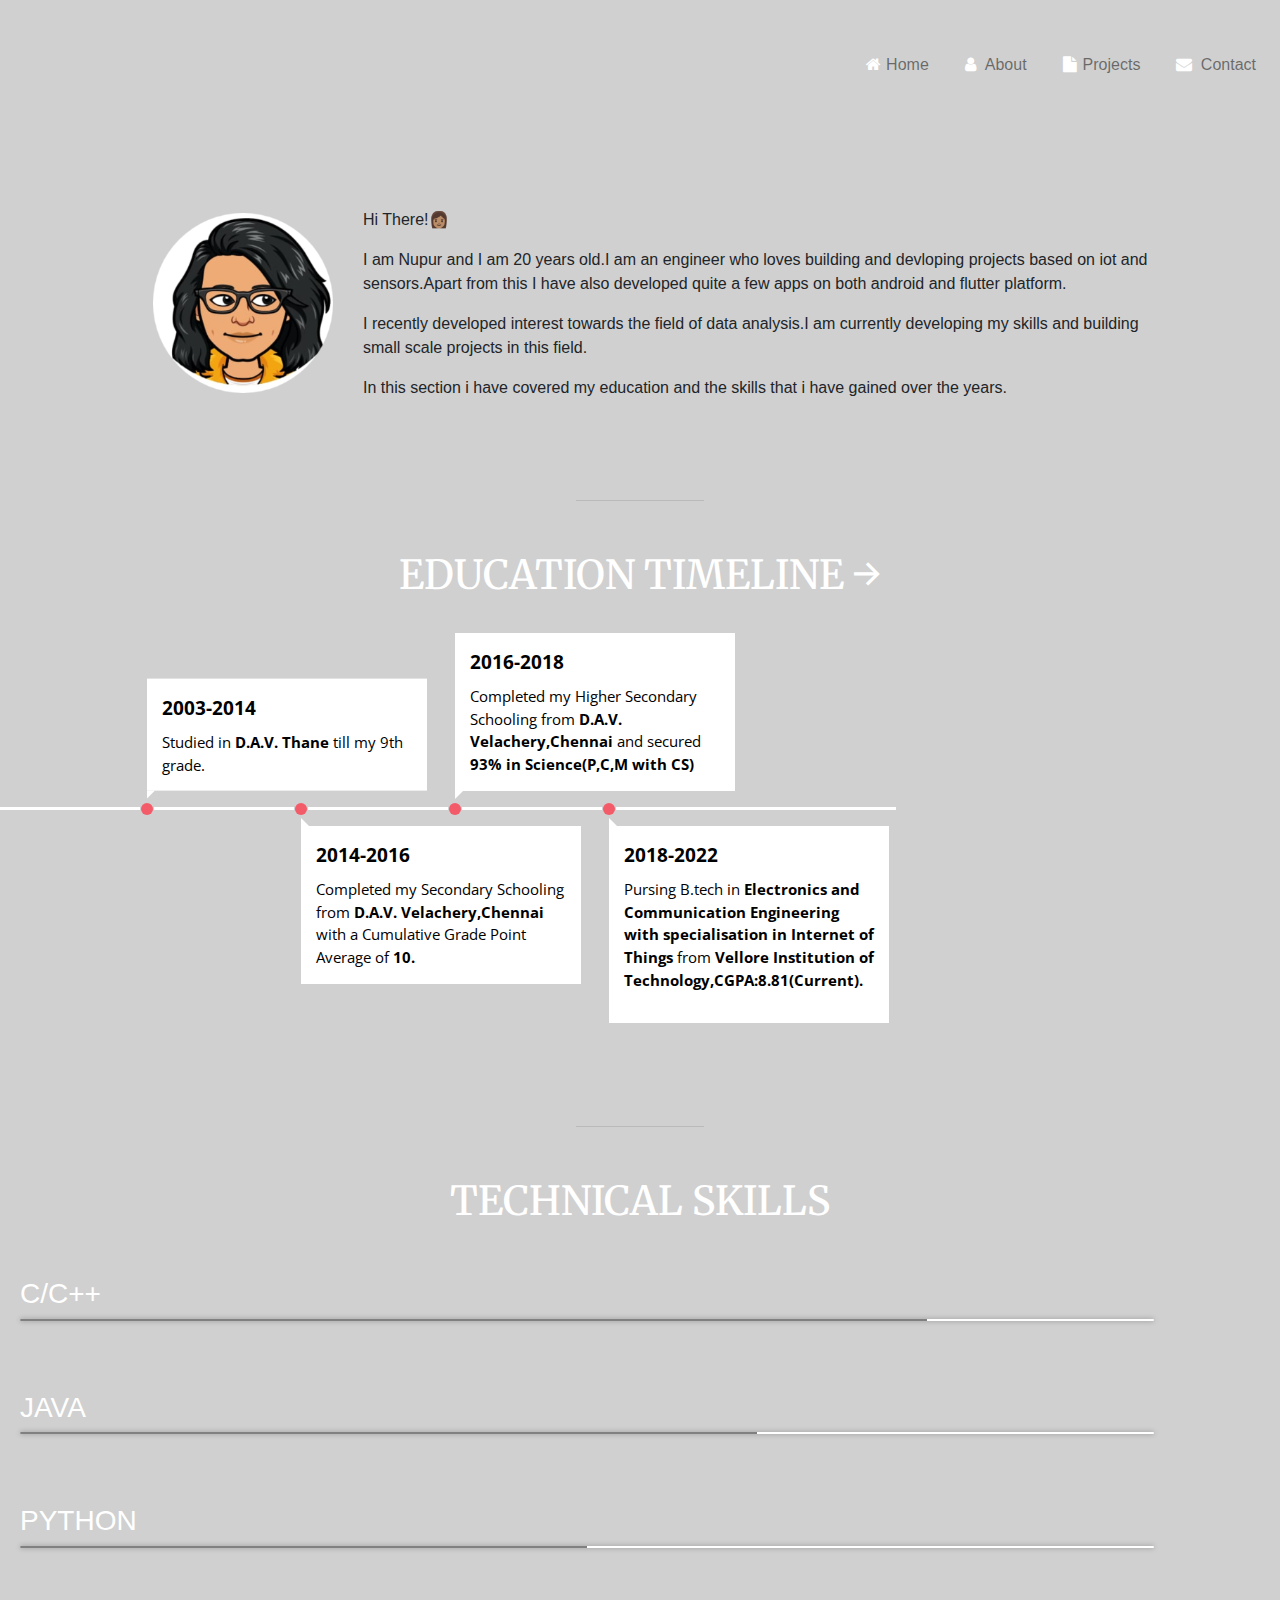
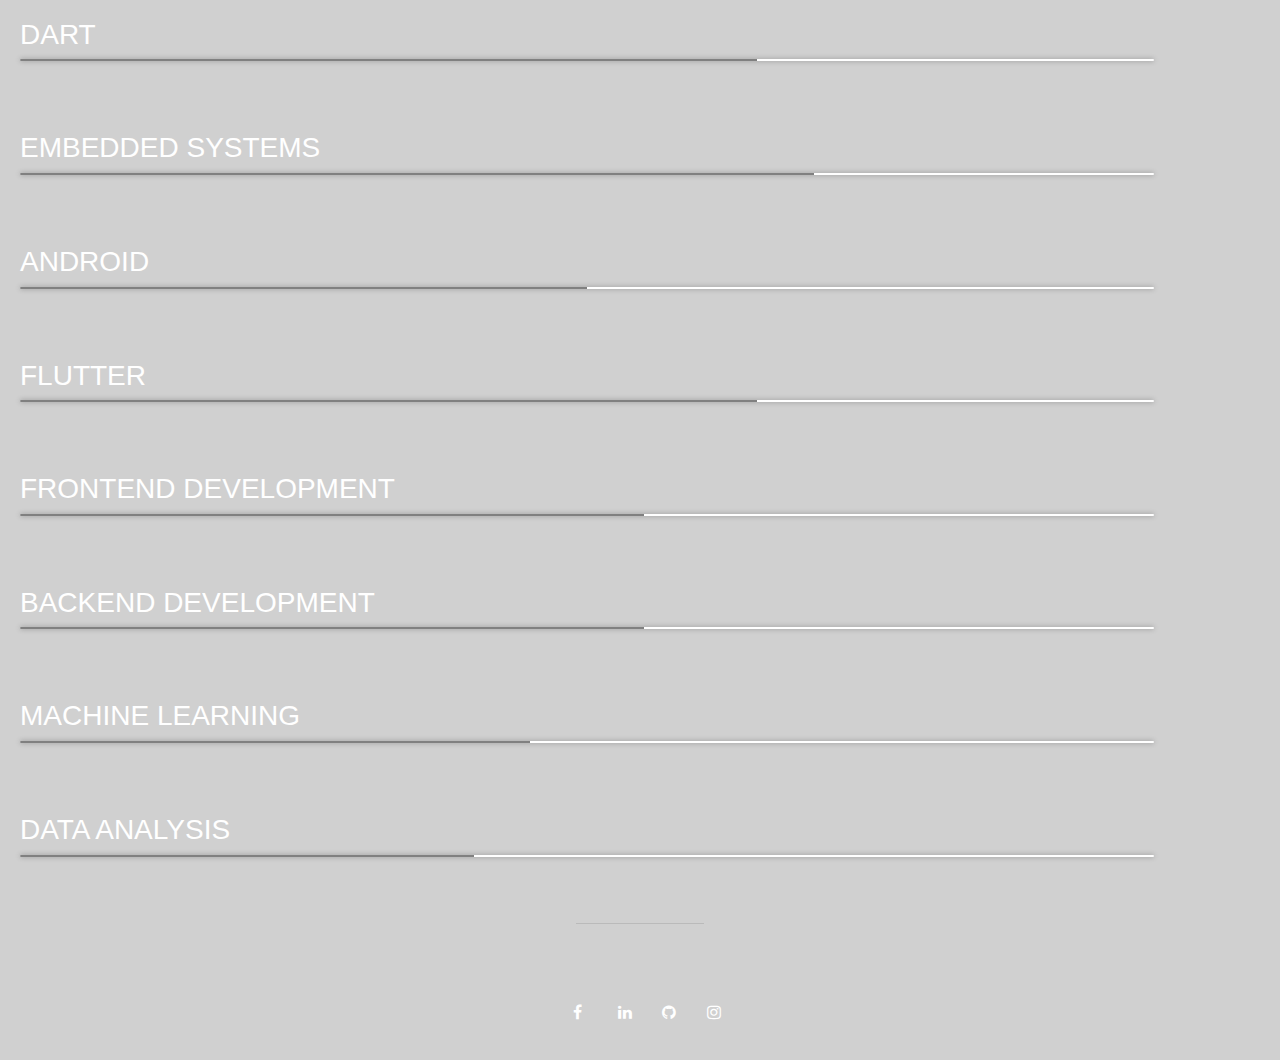
==== commit c6dcdcab: "changes in the footer section" ====
--- a/about.html
+++ b/about.html
@@ -190,7 +190,7 @@
             
           </div>
           <div class="container text-center">
-            <p class="indexText"><i class="fa fa-phone"></i>9833599590</p> 
+            
            </div>
         </footer>
       </section>
--- a/cont.css
+++ b/cont.css
@@ -1,546 +1,546 @@
-body{
-    background-color:#222629;
-    text-align: center;
-    font-family:'Merriweather',serif;
-    font-size:20px;
-}
-.spinner-wrapper {
-  position: fixed;
-  top: 0;
-  left: 0;
-  right: 0;
-  bottom: 0;
-  background-color: black;
-  z-index: 999999;
-  }
-.spinner {
-  width: 40px;
-  height: 40px;
-  background-color: whitesmoke;
-  position: absolute;
-top: 48%;
-left: 48%;
-  -webkit-animation: sk-rotateplane 1.2s infinite ease-in-out;
-  animation: sk-rotateplane 1.2s infinite ease-in-out;
-}
-
-@-webkit-keyframes sk-rotateplane {
-  0% { -webkit-transform: perspective(120px) }
-  50% { -webkit-transform: perspective(120px) rotateY(180deg) }
-  100% { -webkit-transform: perspective(120px) rotateY(180deg)  rotateX(180deg) }
-}
-
-@keyframes sk-rotateplane {
-  0% { 
-    transform: perspective(120px) rotateX(0deg) rotateY(0deg);
-    -webkit-transform: perspective(120px) rotateX(0deg) rotateY(0deg) 
-  } 50% { 
-    transform: perspective(120px) rotateX(-180.1deg) rotateY(0deg);
-    -webkit-transform: perspective(120px) rotateX(-180.1deg) rotateY(0deg) 
-  } 100% { 
-    transform: perspective(120px) rotateX(-180deg) rotateY(-179.9deg);
-    -webkit-transform: perspective(120px) rotateX(-180deg) rotateY(-179.9deg);
-  }
-}
-h1{
-    font-family:'Tangerine',cursive;
-    font-size:7.625rem;
-    margin:0 auto 0 auto;
-    color:#86C322;
-    text-align: center;
-}
-h2{
-    font-family: 'Merriweather',serif;
-    font-size:1.35rem;
-    margin-top:0px;
-    color:#ffffff;
-    text-align: center;
-}
-
-.cardfont{
-    font-family: 'Open Sans',sans-serif;
-    font-size:1rem;
-    color:#222629;
-
-}
-
-img{
-
-    margin:120px auto 0 auto;
-    align-items: center;
-}
-.center
-{
-    display: block;
-  margin-left: auto;
-  margin-right: auto;
-  margin-top: 5px;
-  
-}
-.iot
-{
-    margin-top: 10px;
-    background-image:
- 
-  url('cv_web/images/favicon2.png');
-  background-position: center;
-}
-#title{
- 
- 
-    background-color:#222629;
-    padding-bottom: 62px;
-  
-}
-
- 
-  .section .container {
-    width: 90%;
-    max-width: 1200px;
-    margin: 0 auto;
-    text-align: center;
-   
-  }
-  
-  .section h1 {
-    font-size: 2.5rem;
-  }
-  
-  .section h2 {
-    font-size: 1.3rem;
-  }
-  .mail{
-
-    width: 20%;
-    margin-left:25px;
-    margin-top:-10px;
-    float: left;
-    margin-right: 30px;
-  }
-  .grp
-  {
-    margin-left:100px;
-     width: 65%;
-     
-  }
-  
-  
-  
-  .btcolor
-  {
-    color:black;
-  }
-  .me{
-    margin-left:25px;
-    margin-top:5px;
-    float: left;
-    margin-right: 30px;
-    
-  }
-  .emoji{
-    width:80%;
-    margin: 100px auto 100px auto;
-  }
-  .proj{
-    width: 20%;
-    margin-left:25px;
-    margin-top:10px;
-    float: left;
-    margin-right: 30px;
-  }
-  hr{
-    border-style: dotted none none none;
-    width: 10%;
-    height:0px;
-    border-color:#C0C0C0;
-    border-width:5px ;
-
-
-}
-
-.carousel{
-  margin-top: 10px;
-}
-.carousel-inner{
-  height: 500px;
-  margin-left: 10px;
-  margin-right: 10px;
-}
-.carousel-caption{
-  color: #fff;
-  top: 50%;
-}
-.carousel-item
-{
-    padding:7% 15%
-}
-.carouseltext
-{
-  text-align: center;
-  font-family: 'Open Sans',sans-serif;
-}
-.exp{
-  margin-left:100px;
-}
-.tmi
-{
-  margin-left:100px;
-}
-
-  
-  /* TIMELINE
-  –––––––––––––––––––––––––––––––––––––––––––––––––– */
-  .section {
-    background:  #D0D0D0	;
-    padding: 20px 0;
-  }
-  .bcolor{
-    background:  #D0D0D0	;
-  }
-  .timeline {
-    white-space: nowrap;
-    overflow-x: hidden;
-    margin:auto auto 100px auto
-  }
-  
-  .timeline ol {
-    font-size: 0;
-    width: 100vw;
-    padding: 200px 0;
-    transition: all 1s;
-  }
-  
-  .timeline ol li {
-    position: relative;
-    display: inline-block;
-    list-style-type: none;
-    width: 140px;
-    height: 3px;
-    background: #fff;
-    align-items: center;
-  }
-  .timeline-font{
-      font-family: 'Merriweather',serif;
-      font-size:25px;
-      text-align: center;
-      margin-top:50px ;
-      color: white;
-  }
-  .timeline ol li:last-child {
-    width: 280px;
-  }
-  
-  
-  .timeline ol li:not(:first-child) {
-    margin-left: 14px;
-  }
-  
-  .timeline ol li:not(:last-child)::after {
-    content: '';
-    position: absolute;
-    top: 50%;
-    left: calc(100% + 1px);
-    bottom: 0;
-    width: 12px;
-    height: 12px;
-    transform: translateY(-50%);
-    border-radius: 50%;
-    background: #F45B69;
-  }
-  
-  .timeline ol li div {
-    position: absolute;
-    left: calc(100% + 7px);
-    width: 280px;
-    padding: 15px;
-    font-size: 0.95rem;
-   font-family:'Open Sans',sans-serif;
-    white-space: normal;
-    color: black;
-    background: white;
-  }
-  .timeline ol li div::before {
-    content: '';
-    position: absolute;
-    top: 100%;
-    left: 0;
-    width: 0;
-    height: 0;
-    border-style: solid;
-  }
-  
-  .timeline ol li:nth-child(odd) div {
-    top: -16px;
-    transform: translateY(-100%);
-  }
-  
-  .timeline ol li:nth-child(odd) div::before {
-    top: 100%;
-    border-width: 8px 8px 0 0;
-    border-color: white transparent transparent transparent;
-  }
-  
-  .timeline ol li:nth-child(even) div {
-    top: calc(100% + 16px);
-  }
-  
-  .timeline ol li:nth-child(even) div::before {
-    top: -8px;
-    border-width: 8px 0 0 8px;
-    border-color: transparent transparent transparent white;
-  }
-  
-  .timeline time {
-    display: block;
-    font-size: 1.2rem;
-    font-weight: bold;
-    margin-bottom: 8px;
-  }
-  @media screen and (max-width: 599px) {
-    .timeline ol,
-    .timeline ol li {
-      width: auto; 
-    }
-    
-    .timeline ol {
-      padding: 0;
-      transform: none !important;
-    }
-    
-    .timeline ol li {
-      display: block;
-      height: auto;
-      background: transparent;
-    }
-    
-    .timeline ol li:first-child {
-      margin-top: 25px;
-    }
-    
-    .timeline ol li:not(:first-child) {
-      margin-left: auto;
-    }
-    
-    .timeline ol li div {
-      width: 94%;
-      height: auto !important;
-      margin: 0 auto 25px;
-    }
-    
-    .timeline ol li div {
-      position: static;
-    }
-    
-    .timeline ol li:nth-child(odd) div {
-      transform: none;
-    }
-    
-    .timeline ol li:nth-child(odd) div::before,
-    .timeline ol li:nth-child(even) div::before {
-      left: 50%;
-      top: 100%;
-      transform: translateX(-50%);
-      border: none;
-      border-left: 1px solid white;
-      height: 25px;
-    }
-    
-    .timeline ol li:last-child,
-    .timeline ol li:nth-last-child(2) div::before,
-    .timeline ol li:not(:last-child)::after,
-    .timeline .arrows {
-      display: none;
-    }
-  }
-/*--Skilss--*/
-
-  .skills
-  {
-    
-    margin:20px auto auto 100px;
-    color:white;
-    padding-bottom: 50px;
-  }
- .skilla li{
-   margin:20px 0;
- }
- .bar
- {
-   background:#ffff;
-   display:block;
-   height:2px;
-   border-radius: 3px;
-   overflow:hidden;
-   box-shadow:0 0 5px #808080;
-   
-   
-
- }
-
- .bar span{
-     height: 100%;
-     float: left;
-     background: #808080;
- }
- .C{
-   width: 80%;
-   animation: C 2s;
- }
-.java{
-  width: 65%;
-  animation: java 2s;
-}
-.python{
-  width:50%;
-  animation: python 2s;
-}
-.dart
-{
-  width: 65%;
-  animation: dart 2s;
-}
-.embedded{
-  width: 70%;
-  animation: embedded 2s;
-}
-.android
-{
-  width:50%;
-  animation: android 2s;
-}
-.flutter{
-  width:65%;
-  animation: flutter 2s;
-}
-.front
-{
-  width:55%;
-  animation: front 2s;
-}
-.back
-{
-  width:55%;
-  animation: back 2s;
-}
-.machine
-{
-  width:45%;
-  animation: machine 2s;
-}
-.data
-{
-  width:40%;
-  animation: data 2s;
-}
- 
-@keyframes C {
-  0%{
-    width:0%;
-  }
-  100%{
-    width:80%;
-  }
-}
-@keyframes java {
-  0%{
-    width:0%;
-  }
-  100%{
-    width:65%;
-  }
-}
-@keyframes python {
-  0%{
-    width:0%;
-  }
-  100%{
-    width:50%;
-  }
-}@keyframes dart {
-  0%{
-    width:0%;
-  }
-  100%{
-    width:65%;
-  }
-}@keyframes android {
-  0%{
-    width:0%;
-  }
-  100%{
-    width:50%;
-  }
-}@keyframes flutter {
-  0%{
-    width:0%;
-  }
-  100%{
-    width:65%;
-  }
-}
-@keyframes front {
-  0%{
-    width:0%;
-  }
-  100%{
-    width:55%;
-  }
-}@keyframes back {
-  0%{
-    width:0%;
-  }
-  100%{
-    width:55%;
-  }
-}
-@keyframes machine {
-  0%{
-    width:0%;
-  }
-  100%{
-    width:45%;
-  }
-}
-@keyframes data {
-  0%{
-    width:0%;
-  }
-  100%{
-    width:40%;
-  }
-}
-@keyframes embedded {
-  0%{
-    width:0%;
-  }
-  100%{
-    width:70%;
-  }
-} 
-.fa {
-  
-  padding: 20px;
-  font-size: 30px;
-  width: 30px;
-  text-align: center;
-  text-decoration: none;
-  border-radius: 50px;
-  color:white;
-}
-
-.footer
-{
-  margin-top: 60px;
-}
- .hr_index{
-  border-style: dotted none none none;
-  width: 10%;
-  height:0px;
-  border-color:whitesmoke;
-  border-width:5px ;
- }
-.indexText
-{
-  color:white;
-  
-}
+body{
+    background-color:#222629;
+    text-align: center;
+    font-family:'Merriweather',serif;
+    font-size:20px;
+}
+.spinner-wrapper {
+  position: fixed;
+  top: 0;
+  left: 0;
+  right: 0;
+  bottom: 0;
+  background-color: black;
+  z-index: 999999;
+  }
+.spinner {
+  width: 40px;
+  height: 40px;
+  background-color: whitesmoke;
+  position: absolute;
+top: 48%;
+left: 48%;
+  -webkit-animation: sk-rotateplane 1.2s infinite ease-in-out;
+  animation: sk-rotateplane 1.2s infinite ease-in-out;
+}
+
+@-webkit-keyframes sk-rotateplane {
+  0% { -webkit-transform: perspective(120px) }
+  50% { -webkit-transform: perspective(120px) rotateY(180deg) }
+  100% { -webkit-transform: perspective(120px) rotateY(180deg)  rotateX(180deg) }
+}
+
+@keyframes sk-rotateplane {
+  0% { 
+    transform: perspective(120px) rotateX(0deg) rotateY(0deg);
+    -webkit-transform: perspective(120px) rotateX(0deg) rotateY(0deg) 
+  } 50% { 
+    transform: perspective(120px) rotateX(-180.1deg) rotateY(0deg);
+    -webkit-transform: perspective(120px) rotateX(-180.1deg) rotateY(0deg) 
+  } 100% { 
+    transform: perspective(120px) rotateX(-180deg) rotateY(-179.9deg);
+    -webkit-transform: perspective(120px) rotateX(-180deg) rotateY(-179.9deg);
+  }
+}
+h1{
+    font-family:'Tangerine',cursive;
+    font-size:7.625rem;
+    margin:0 auto 0 auto;
+    color:#86C322;
+    text-align: center;
+}
+h2{
+    font-family: 'Merriweather',serif;
+    font-size:1.35rem;
+    margin-top:0px;
+    color:#ffffff;
+    text-align: center;
+}
+
+.cardfont{
+    font-family: 'Open Sans',sans-serif;
+    font-size:1rem;
+    color:#222629;
+
+}
+
+img{
+
+    margin:120px auto 0 auto;
+    align-items: center;
+}
+.center
+{
+    display: block;
+  margin-left: auto;
+  margin-right: auto;
+  margin-top: 5px;
+  
+}
+.iot
+{
+    margin-top: 10px;
+    background-image:
+ 
+  url('cv_web/images/favicon2.png');
+  background-position: center;
+}
+#title{
+ 
+ 
+    background-color:#222629;
+    padding-bottom: 62px;
+  
+}
+
+ 
+  .section .container {
+    width: 90%;
+    max-width: 1200px;
+    margin: 0 auto;
+    text-align: center;
+   
+  }
+  
+  .section h1 {
+    font-size: 2.5rem;
+  }
+  
+  .section h2 {
+    font-size: 1.3rem;
+  }
+  .mail{
+
+    width: 20%;
+    margin-left:25px;
+    margin-top:-10px;
+    float: left;
+    margin-right: 30px;
+  }
+  .grp
+  {
+    margin-left:100px;
+     width: 65%;
+     
+  }
+  
+  
+  
+  .btcolor
+  {
+    color:black;
+  }
+  .me{
+    margin-left:25px;
+    margin-top:5px;
+    float: left;
+    margin-right: 30px;
+    
+  }
+  .emoji{
+    width:80%;
+    margin: 100px auto 100px auto;
+  }
+  .proj{
+    width: 20%;
+    margin-left:25px;
+    margin-top:10px;
+    float: left;
+    margin-right: 30px;
+  }
+  hr{
+    border-style: dotted none none none;
+    width: 10%;
+    height:0px;
+    border-color:#C0C0C0;
+    border-width:5px ;
+
+
+}
+
+.carousel{
+  margin-top: 10px;
+}
+.carousel-inner{
+  height: 500px;
+  margin-left: 10px;
+  margin-right: 10px;
+}
+.carousel-caption{
+  color: #fff;
+  top: 50%;
+}
+.carousel-item
+{
+    padding:7% 15%
+}
+.carouseltext
+{
+  text-align: center;
+  font-family: 'Open Sans',sans-serif;
+}
+.exp{
+  margin-left:100px;
+}
+.tmi
+{
+  margin-left:100px;
+}
+
+  
+  /* TIMELINE
+  –––––––––––––––––––––––––––––––––––––––––––––––––– */
+  .section {
+    background:  #D0D0D0	;
+    padding: 20px 0;
+  }
+  .bcolor{
+    background:  #D0D0D0	;
+  }
+  .timeline {
+    white-space: nowrap;
+    overflow-x: hidden;
+    margin:auto auto 100px auto
+  }
+  
+  .timeline ol {
+    font-size: 0;
+    width: 100vw;
+    padding: 200px 0;
+    transition: all 1s;
+  }
+  
+  .timeline ol li {
+    position: relative;
+    display: inline-block;
+    list-style-type: none;
+    width: 140px;
+    height: 3px;
+    background: #fff;
+    align-items: center;
+  }
+  .timeline-font{
+      font-family: 'Merriweather',serif;
+      font-size:25px;
+      text-align: center;
+      margin-top:50px ;
+      color: white;
+  }
+  .timeline ol li:last-child {
+    width: 280px;
+  }
+  
+  
+  .timeline ol li:not(:first-child) {
+    margin-left: 14px;
+  }
+  
+  .timeline ol li:not(:last-child)::after {
+    content: '';
+    position: absolute;
+    top: 50%;
+    left: calc(100% + 1px);
+    bottom: 0;
+    width: 12px;
+    height: 12px;
+    transform: translateY(-50%);
+    border-radius: 50%;
+    background: #F45B69;
+  }
+  
+  .timeline ol li div {
+    position: absolute;
+    left: calc(100% + 7px);
+    width: 280px;
+    padding: 15px;
+    font-size: 0.95rem;
+   font-family:'Open Sans',sans-serif;
+    white-space: normal;
+    color: black;
+    background: white;
+  }
+  .timeline ol li div::before {
+    content: '';
+    position: absolute;
+    top: 100%;
+    left: 0;
+    width: 0;
+    height: 0;
+    border-style: solid;
+  }
+  
+  .timeline ol li:nth-child(odd) div {
+    top: -16px;
+    transform: translateY(-100%);
+  }
+  
+  .timeline ol li:nth-child(odd) div::before {
+    top: 100%;
+    border-width: 8px 8px 0 0;
+    border-color: white transparent transparent transparent;
+  }
+  
+  .timeline ol li:nth-child(even) div {
+    top: calc(100% + 16px);
+  }
+  
+  .timeline ol li:nth-child(even) div::before {
+    top: -8px;
+    border-width: 8px 0 0 8px;
+    border-color: transparent transparent transparent white;
+  }
+  
+  .timeline time {
+    display: block;
+    font-size: 1.2rem;
+    font-weight: bold;
+    margin-bottom: 8px;
+  }
+  @media screen and (max-width: 599px) {
+    .timeline ol,
+    .timeline ol li {
+      width: auto; 
+    }
+    
+    .timeline ol {
+      padding: 0;
+      transform: none !important;
+    }
+    
+    .timeline ol li {
+      display: block;
+      height: auto;
+      background: transparent;
+    }
+    
+    .timeline ol li:first-child {
+      margin-top: 25px;
+    }
+    
+    .timeline ol li:not(:first-child) {
+      margin-left: auto;
+    }
+    
+    .timeline ol li div {
+      width: 94%;
+      height: auto !important;
+      margin: 0 auto 25px;
+    }
+    
+    .timeline ol li div {
+      position: static;
+    }
+    
+    .timeline ol li:nth-child(odd) div {
+      transform: none;
+    }
+    
+    .timeline ol li:nth-child(odd) div::before,
+    .timeline ol li:nth-child(even) div::before {
+      left: 50%;
+      top: 100%;
+      transform: translateX(-50%);
+      border: none;
+      border-left: 1px solid white;
+      height: 25px;
+    }
+    
+    .timeline ol li:last-child,
+    .timeline ol li:nth-last-child(2) div::before,
+    .timeline ol li:not(:last-child)::after,
+    .timeline .arrows {
+      display: none;
+    }
+  }
+/*--Skilss--*/
+
+  .skills
+  {
+    
+    margin:20px auto auto 20px;
+    color:white;
+    padding-bottom: 50px;
+  }
+ .skilla li{
+   margin:20px 0;
+ }
+ .bar
+ {
+   background:#ffff;
+   display:block;
+   height:2px;
+   border-radius: 3px;
+   overflow:hidden;
+   box-shadow:0 0 5px #808080;
+   
+   
+
+ }
+
+ .bar span{
+     height: 100%;
+     float: left;
+     background: #808080;
+ }
+ .C{
+   width: 80%;
+   animation: C 2s;
+ }
+.java{
+  width: 65%;
+  animation: java 2s;
+}
+.python{
+  width:50%;
+  animation: python 2s;
+}
+.dart
+{
+  width: 65%;
+  animation: dart 2s;
+}
+.embedded{
+  width: 70%;
+  animation: embedded 2s;
+}
+.android
+{
+  width:50%;
+  animation: android 2s;
+}
+.flutter{
+  width:65%;
+  animation: flutter 2s;
+}
+.front
+{
+  width:55%;
+  animation: front 2s;
+}
+.back
+{
+  width:55%;
+  animation: back 2s;
+}
+.machine
+{
+  width:45%;
+  animation: machine 2s;
+}
+.data
+{
+  width:40%;
+  animation: data 2s;
+}
+ 
+@keyframes C {
+  0%{
+    width:0%;
+  }
+  100%{
+    width:80%;
+  }
+}
+@keyframes java {
+  0%{
+    width:0%;
+  }
+  100%{
+    width:65%;
+  }
+}
+@keyframes python {
+  0%{
+    width:0%;
+  }
+  100%{
+    width:50%;
+  }
+}@keyframes dart {
+  0%{
+    width:0%;
+  }
+  100%{
+    width:65%;
+  }
+}@keyframes android {
+  0%{
+    width:0%;
+  }
+  100%{
+    width:50%;
+  }
+}@keyframes flutter {
+  0%{
+    width:0%;
+  }
+  100%{
+    width:65%;
+  }
+}
+@keyframes front {
+  0%{
+    width:0%;
+  }
+  100%{
+    width:55%;
+  }
+}@keyframes back {
+  0%{
+    width:0%;
+  }
+  100%{
+    width:55%;
+  }
+}
+@keyframes machine {
+  0%{
+    width:0%;
+  }
+  100%{
+    width:45%;
+  }
+}
+@keyframes data {
+  0%{
+    width:0%;
+  }
+  100%{
+    width:40%;
+  }
+}
+@keyframes embedded {
+  0%{
+    width:0%;
+  }
+  100%{
+    width:70%;
+  }
+} 
+.fa {
+  
+  padding: 20px;
+  font-size: 30px;
+  width: 30px;
+  text-align: center;
+  text-decoration: none;
+  border-radius: 50px;
+  color:white;
+}
+
+.footer
+{
+  margin-top: 60px;
+}
+ .hr_index{
+  border-style: dotted none none none;
+  width: 10%;
+  height:0px;
+  border-color:whitesmoke;
+  border-width:5px ;
+ }
+.indexText
+{
+  color:white;
+  
+}
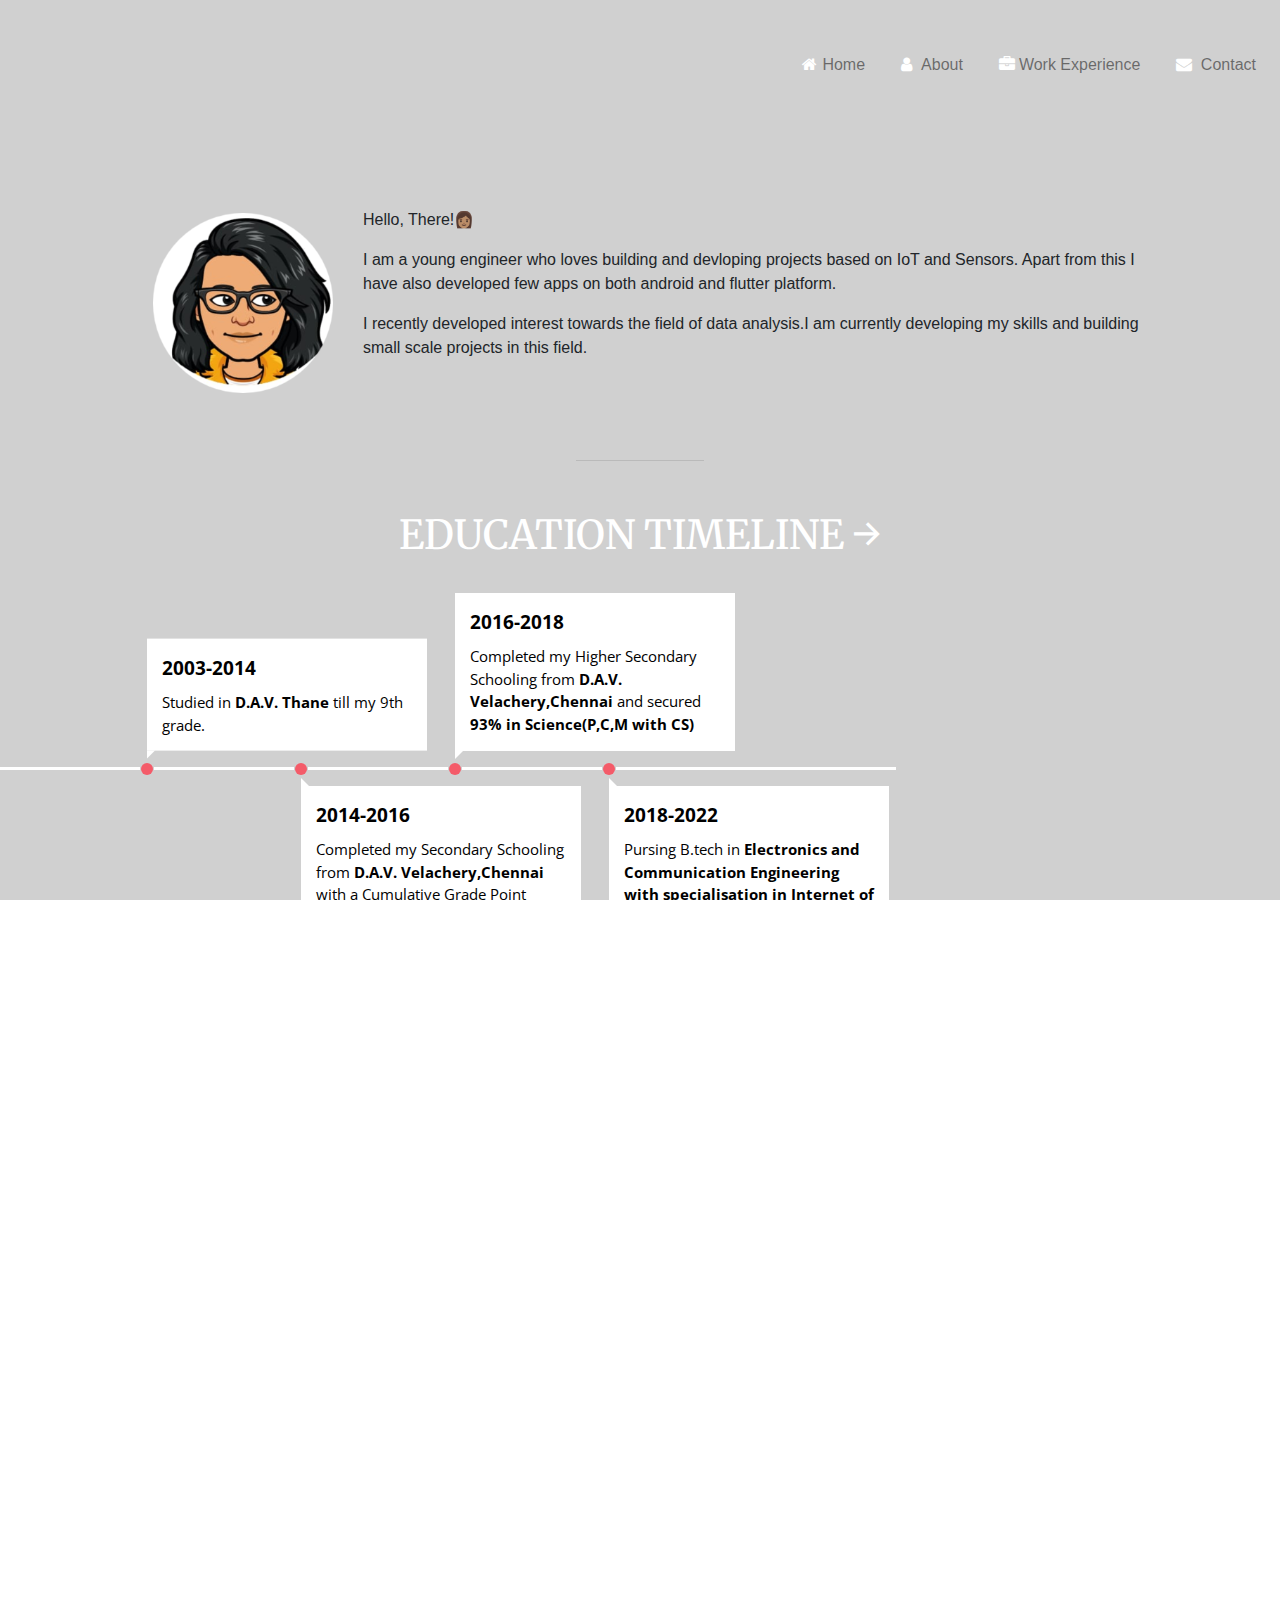
==== commit 9358cba3: "Changes in the content" ====
--- a/about.html
+++ b/about.html
@@ -35,7 +35,7 @@
                    <a class="nav-link " href="about.html"><i class="fa fa-fw fa-user"></i>About</a>
                </li>
                <li class="nav-item">
-                   <a class="nav-link" href="project.html"><i class="fa fa-fw fa-file"></i>Projects</a>
+                   <a class="nav-link" href="project.html"><i class="fa fa-fw fa-briefcase"></i></i>Work Experience</a>
                </li>
                <li class="nav-item">
                    <a class="nav-link" href="contact.html"><i class="fa fa-fw fa-envelope"></i> Contact</a>
@@ -47,17 +47,15 @@
        <div class="emoji" >
            <img src="images/icon.png" class="me" alt="Nupur's icon">
           
-              <p>Hi There!<span>&#128105;&#127997;</span></p>
-              <p>I am Nupur and I am 20 years old.I am an engineer who loves building and devloping
-                  projects based on iot and sensors.Apart from this I have also developed quite a few 
+              <p>Hello, There!<span>&#128105;&#127997;</span></p>
+              <p>I am a young engineer who loves building and devloping
+                  projects based on IoT and Sensors. Apart from this I have also developed few 
                   apps on both android and flutter platform.
               </p>
                <p>I recently developed interest towards the field of data analysis.I am currently
                    developing my skills and building small scale projects in this field.
                </p>
-               <p>In this section i have covered my education and the skills that i have 
-                   gained over the years.
-               </p>
+               
            
        </div>
        <hr>
@@ -132,7 +130,7 @@
           </span>
          </div>
          <div class="skills">
-          <h3>EMBEDDED SYSTEMS</h3>
+          <h3>MICRO-CONTROLERS</h3>
           <span class="progress-bar bar bg-white" style="width:90%">
             <span class="embedded"></span>
           </span>
@@ -177,7 +175,12 @@
          </span>
        </div>
       </div>  
-      </div></section>
+      </div>
+      <br>
+      <p class="options about">Have a glance at the projects I have developed by using 
+        these skills: <a class="fnt" href="project.html#projects">CLICK HERE</a></p>
+        <br>
+    </section>
       <hr>
       <section>
         <footer class="footer">
--- a/cont.css
+++ b/cont.css
@@ -3,6 +3,14 @@
     text-align: center;
     font-family:'Merriweather',serif;
     font-size:20px;
+}
+html,body
+{
+    width: 100%;
+    height: 100%;
+    margin: 0px;
+    padding: 0px;
+    overflow-x: hidden; 
 }
 .spinner-wrapper {
   position: fixed;
@@ -117,12 +125,7 @@
     float: left;
     margin-right: 30px;
   }
-  .grp
-  {
-    margin-left:100px;
-     width: 65%;
-     
-  }
+ 
   
   
   
@@ -158,12 +161,10 @@
 
 }
 
-.carousel{
-  margin-top: 10px;
-}
+
 .carousel-inner{
   height: 500px;
-  margin-left: 10px;
+  margin-left: 2px;
   margin-right: 10px;
 }
 .carousel-caption{
@@ -179,14 +180,19 @@
   text-align: center;
   font-family: 'Open Sans',sans-serif;
 }
-.exp{
-  margin-left:100px;
-}
+
 .tmi
 {
-  margin-left:100px;
-}
-
+ margin:auto;
+}
+@media screen and (max-width: 599px) {
+  .tmi {
+    margin:auto; 
+  }
+}
+.about{
+  text-align: center;
+}
   
   /* TIMELINE
   –––––––––––––––––––––––––––––––––––––––––––––––––– */
@@ -226,6 +232,13 @@
       margin-top:50px ;
       color: white;
   }
+  .timeline-projfont{
+    font-family: 'Merriweather',serif;
+    font-size:25px;
+    text-align: center;
+    margin-top:30px ;
+    color: white;
+}
   .timeline ol li:last-child {
     width: 280px;
   }
@@ -383,7 +396,7 @@
      background: #808080;
  }
  .C{
-   width: 80%;
+   width: 65%;
    animation: C 2s;
  }
 .java{
@@ -438,7 +451,7 @@
     width:0%;
   }
   100%{
-    width:80%;
+    width:65%;
   }
 }
 @keyframes java {
@@ -544,3 +557,34 @@
   color:white;
   
 }
+.contact{
+  margin:auto;
+  width:40%;
+  
+ 
+  overflow-x: hidden;
+}
+@media screen and (max-width: 600px) {
+  .contact {
+    margin:auto;
+    width:65%;
+    
+    
+    overflow-x: hidden;
+  }
+}
+.index{
+  text-align:center ;
+}
+
+p.options a:hover{
+  text-decoration: none;
+  color: grey;
+}
+.fnt{
+  font-family: 'Merriweather',serif;
+  font-size:18px;
+  text-align: center;
+  margin-top:50px ;
+  color: white;
+}
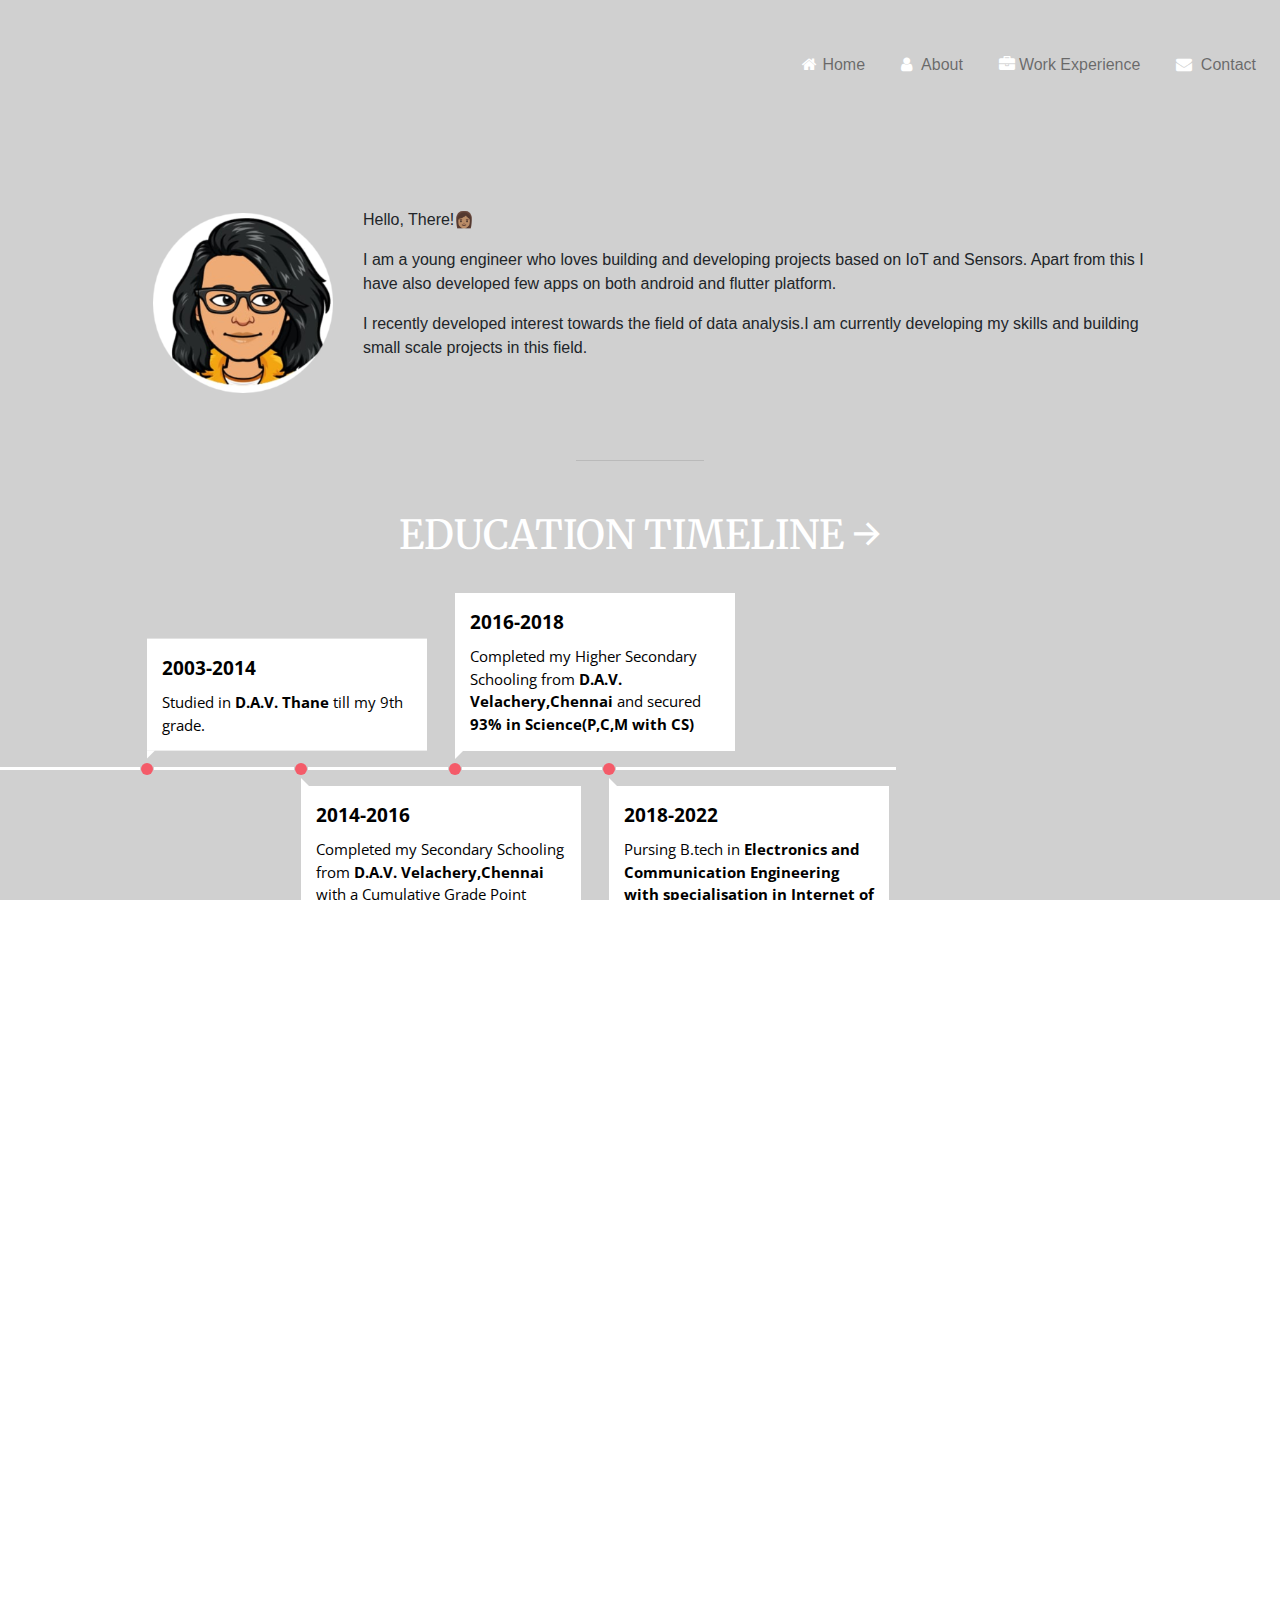
==== commit 03666a8e: "changes in the about section" ====
--- a/about.html
+++ b/about.html
@@ -48,7 +48,7 @@
            <img src="images/icon.png" class="me" alt="Nupur's icon">
           
               <p>Hello, There!<span>&#128105;&#127997;</span></p>
-              <p>I am a young engineer who loves building and devloping
+              <p>I am a young engineer who loves building and developing
                   projects based on IoT and Sensors. Apart from this I have also developed few 
                   apps on both android and flutter platform.
               </p>
@@ -130,7 +130,7 @@
           </span>
          </div>
          <div class="skills">
-          <h3>MICRO-CONTROLERS</h3>
+          <h3>MICRO-CONTROLLERS</h3>
           <span class="progress-bar bar bg-white" style="width:90%">
             <span class="embedded"></span>
           </span>
@@ -200,4 +200,4 @@
       
       
 </body>
-</html>+</html>
